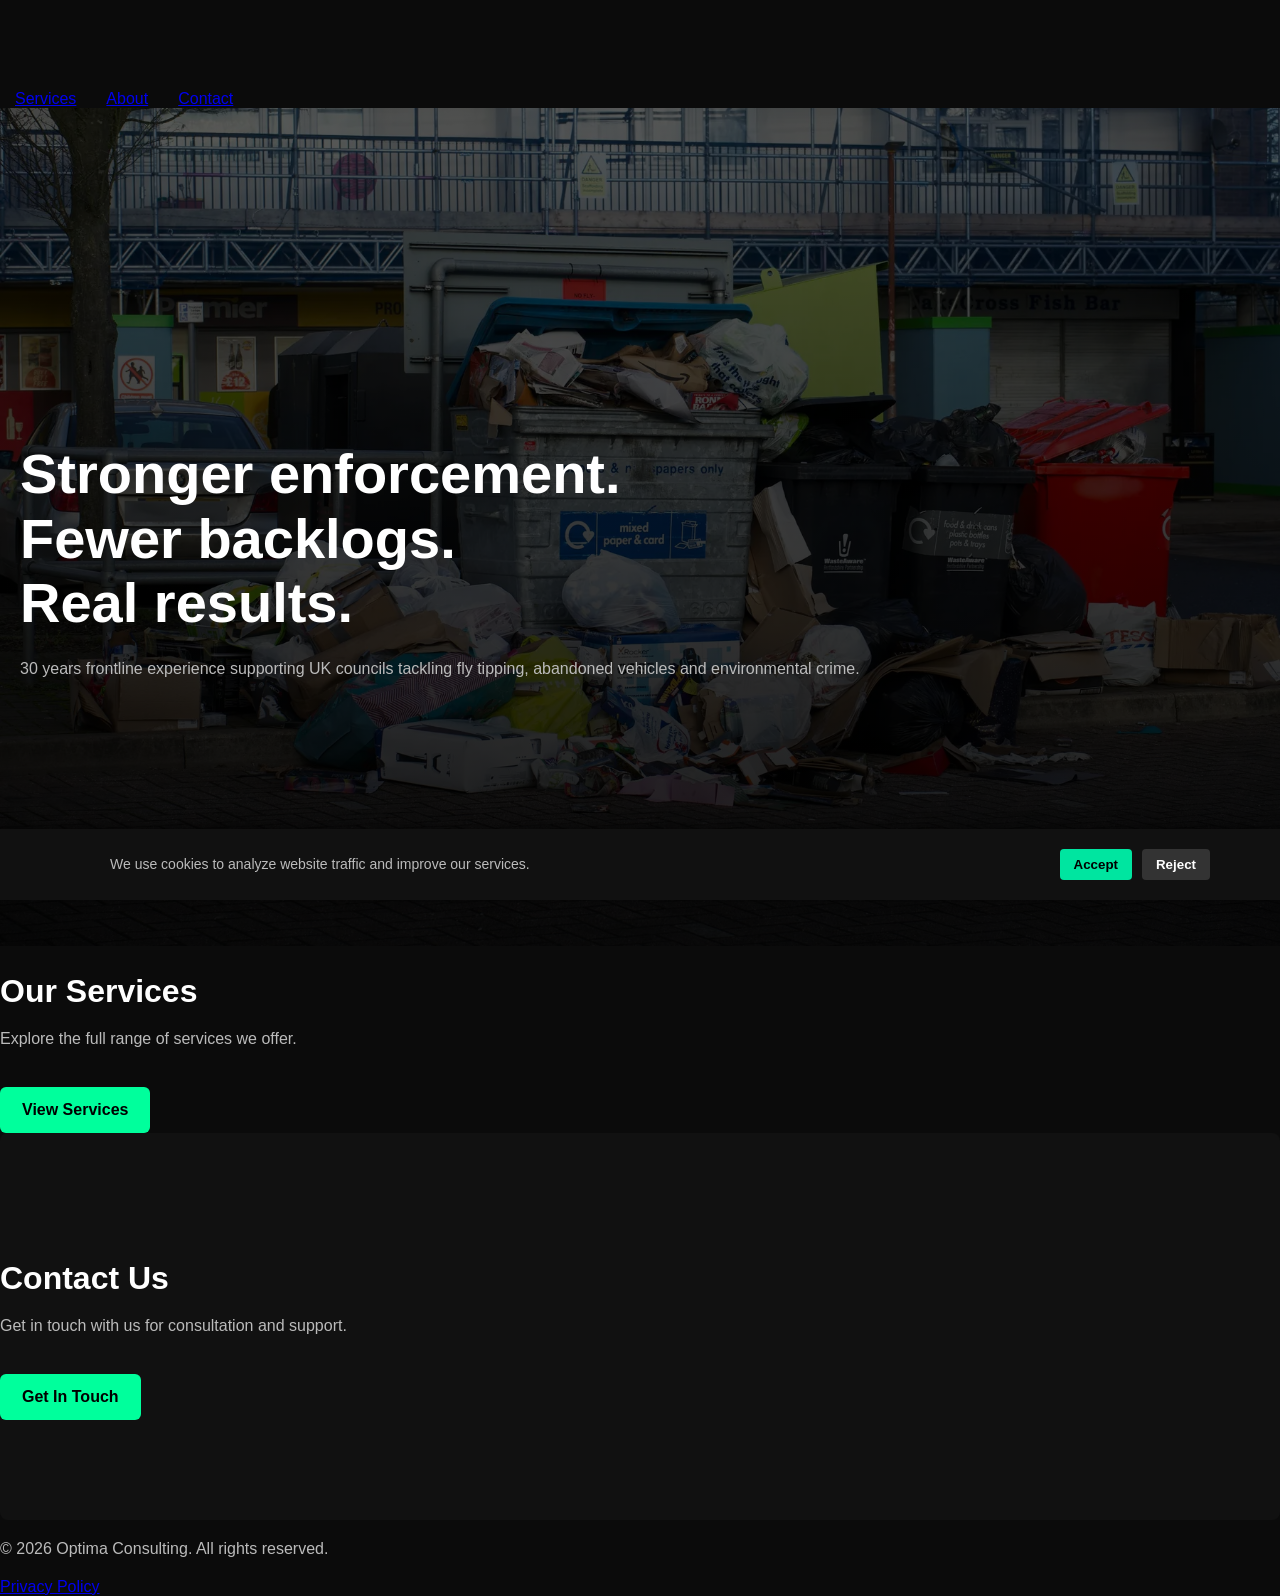
==== index.html @ f4b2b1c4 "Hamburgerindex" ====
<!DOCTYPE html>
<html lang="en">
<head>
    <meta charset="UTF-8">
    <meta name="viewport" content="width=device-width, initial-scale=1.0">
    <title>Optima Consulting</title>

    <!-- Google Tag Manager Snippet -->
    <script async src="https://www.googletagmanager.com/gtag/js?id=G-P6N0KNTGHP"></script>
    <script>
        window.dataLayer = window.dataLayer || [];
        function gtag(){dataLayer.push(arguments);}
        gtag('js', new Date());
    </script>

    <!-- Add Cookie Consent -->
    <script src="/js/cookie.js"></script>

    <link rel="stylesheet" href="css/style.css">
</head>
<body>

    <!-- NAV --> 
    <div id="nav-placeholder"></div>

    <!-- HERO -->
    <header class="hero">
        <div class="hero-content">
            <h1>Stronger enforcement.<br>Fewer backlogs.<br>Real results.</h1>
            <p>30 years frontline experience supporting UK councils tackling fly tipping, abandoned vehicles and environmental crime.</p>
        </div>
    </header>

    <!-- YOUR PAGE CONTENT -->
    <section class="services">
        <h2>Our Services</h2>
        <p>Explore the full range of services we offer.</p>
        <a href="services.html" class="btn">View Services</a>
    </section>

    <section class="contact">
        <h2>Contact Us</h2>
        <p>Get in touch with us for consultation and support.</p>
        <a href="contact.html" class="btn">Get In Touch</a>
    </section>

    <!-- FOOTER -->
    <footer>
        <p>&copy; 2026 Optima Consulting. All rights reserved.</p>
        <a href="privacy.html">Privacy Policy</a>
    </footer>

    <script src="js/nav.js"></script>

</body>
</html>
---- css/style.css ----
/* RESET */
body {
    margin:0;
    font-family: Arial, sans-serif;
    background:#0b0b0b;
    color:#fff;
    padding-top:90px;
}

/* GLOBAL CONTAINER */
.container {
    max-width:1100px;
    margin:auto;
    padding:0 20px;
}

/* NAV BAR */
.nav {
    position:fixed;
    top:0;
    width:100%;
    z-index:1000;
    background: rgba(0,0,0,0.9);
    backdrop-filter: blur(6px);
    border-bottom:1px solid rgba(255,255,255,0.05);
}

.nav-inner {
    height:90px;
    padding:0 20px;
    display:flex;
    align-items:center;
    justify-content:space-between;
}

/* LOGO */
.logo a {
    font-size:clamp(18px, 2vw, 22px);
    font-weight:600;
    color:#ffffff;
    text-decoration:none;
}

/* NAV LINKS */
.nav-links a {
    color:#ffffff;
    text-decoration:none;
    margin-left:30px;
    font-size:clamp(14px, 1.2vw, 16px);
    opacity:0.85;
    transition:all 0.2s ease;
}

.nav-links a:hover,
.nav-links a.active {
    color:#00ff9c;
    opacity:1;
}

.nav a:visited {
    color:#ffffff;
}

/* TYPOGRAPHY */
h1 {
    font-size:clamp(32px, 5vw, 56px);
    line-height:1.15;
    margin-bottom:20px;
}

h2 {
    font-size:clamp(24px, 3vw, 32px);
    margin-bottom:15px;
}

h3 {
    font-size:18px;
    color:#00ff9c;
}

p {
    color:#bbb;
    line-height:1.6;
}

.cookie-banner {
    position: fixed;
    bottom: 0;
    left: 0;
    width: 100%;
    background: #111;
    color: #fff;
    padding: 20px;
    z-index: 9999;
    box-shadow: 0 -2px 10px rgba(0,0,0,0.5);
}

.cookie-inner {
    max-width: 1100px;
    margin: 0 auto;
    display: flex;
    flex-wrap: wrap;
    align-items: center;
    justify-content: space-between;
    gap: 15px;
}

.cookie-inner p {
    margin: 0;
    font-size: 14px;
    line-height: 1.4;
}

.cookie-buttons {
    display: flex;
    gap: 10px;
}

.cookie-buttons button {
    padding: 8px 14px;
    border: none;
    cursor: pointer;
    font-weight: 600;
    border-radius: 4px;
}

#acceptCookies {
    background: #00e5a0;
    color: #000;
}

#rejectCookies {
    background: #333;
    color: #fff;
}

/* Mobile view - Initially hide menu */
.nav-menu {
  display: flex;
  list-style: none;
  padding: 0;
  margin: 0;
}

.nav-menu li {
  margin: 0 15px;
}

.hamburger {
  display: none;
  cursor: pointer;
  flex-direction: column;
  justify-content: space-around;
  width: 30px;
  height: 25px;
}

.bar {
  height: 4px;
  background-color: #333;
  border-radius: 2px;
}

/* Desktop view - Show the menu normally */
@media screen and (min-width: 768px) {
  .hamburger {
    display: none;
  }

  .nav-menu {
    display: flex;
  }
}

/* Mobile view - Show hamburger on small screens */
@media screen and (max-width: 767px) {
  .nav-menu {
    display: none; /* Hide the menu by default */
    flex-direction: column;
    width: 100%;
    background-color: #333;
    position: absolute;
    top: 60px; /* Adjust based on your header height */
    left: 0;
    padding: 10px;
    text-align: center;
  }

  .nav-menu.show {
    display: flex;
  }

  .nav-menu li {
    margin: 10px 0;
  }
}

/* HERO */
.hero {
    display:flex;
    align-items:center;
    min-height:70vh;

    padding:clamp(100px, 10vw, 140px) 20px 80px;

    background:
        linear-gradient(rgba(0,0,0,0.65), rgba(0,0,0,0.9)),
        url('../images/hero-texture.webp') center/cover no-repeat;
}

.hero-inner {
    max-width:900px;
    margin:0 auto;
}

/* ADD THIS BELOW YOUR HERO SECTION */

/* SERVICE HERO (NEW) */
.service-hero {
    position: relative;
    display: flex;
    align-items: center;
    min-height: 80vh;
    padding: 120px 0 80px;
    overflow: hidden;
}

/* BACKGROUND IMAGES */
.service-flytipping {
    background: url("../images/flytipping.webp") center/cover no-repeat;
}

.service-vehicles {
    background: url("../images/abandoned.webp") center/cover no-repeat;
}

/* STRONG OVERLAY (FIXED) */
.service-overlay {
    position: absolute;
    top: 0;
    left: 0;
    right: 0;
    bottom: 0;

    background: linear-gradient(
        rgba(0,0,0,0.85) 0%,
        rgba(0,0,0,0.75) 40%,
        rgba(0,0,0,0.9) 100%
    );

    z-index: 1;
}

/* CONTENT CONTAINER */
.service-hero-content {
    position: relative;
    z-index: 2;
    max-width: 700px;
}

/* TEXT IMPROVEMENTS */
.service-hero-content h2,
.service-hero-content p,
.service-hero-content li,
.service-hero-content h3 {
    text-shadow: 0 2px 8px rgba(0,0,0,0.6);
}

/* LEAD TEXT */
.lead {
    font-size: 18px;
    color: #ddd;
    margin-bottom: 20px;
}

/* TWO COLUMN INSIDE HERO */
.service-columns {
    display: grid;
    grid-template-columns: 1fr 1fr;
    gap: 30px;
    margin-top: 30px;
}

.footer {
    background:#0a0a0a;
    border-top:1px solid rgba(255,255,255,0.05);
    margin-top:60px;
    padding:40px 20px;
    text-align:center;
}

.footer-inner {
    max-width:900px;
    margin:auto;
}

.footer p {
    margin:10px 0;
    color:#888;
    font-size:14px;
}

.footer a {
    color:#00ff9c;
    text-decoration:none;
}

.footer a:hover {
    text-decoration:underline;
}

.footer-meta {
    font-size:13px;
    color:#666;
}

/* MOBILE FIX */
@media (max-width:768px) {

    .service-hero {
        min-height: auto;
        padding: 100px 20px 60px;
    }

    .service-columns {
        grid-template-columns: 1fr;
    }
}

/* EYEBROW */
.eyebrow {
    color:#00ff9c;
    font-size:0.8rem;
    margin-bottom:10px;
}

/* BUTTON */
.btn {
    display:inline-block;
    margin-top:20px;
    padding:14px 22px;
    background:#00ff9c;
    color:#000;
    border-radius:6px;
    text-decoration:none;
    font-weight:600;
}

/* SECTION */
.section {
    padding:clamp(60px, 8vw, 100px) 0;
    text-align:center;
}

/* SPLIT LAYOUT */
.split {
    padding:clamp(60px, 8vw, 100px) 0;
}

.split-grid {
    display:grid;
    grid-template-columns:1fr 1fr;
    gap:40px;
    align-items:center;
}

.split img {
    width:100%;
    height:260px;
    object-fit:cover;
    border-radius:8px;
}

/* CASE STUDY */
.case {
    padding:clamp(60px, 8vw, 100px) 0;
    background:#111;
}

.case-grid {
    display:grid;
    grid-template-columns:1fr 1fr;
    gap:50px;
    align-items:center;
}

.case img {
    width:100%;
    height:260px;
    object-fit:cover;
    border-radius:8px;
}

/* ALT CASE */
.case-alt {
    padding:clamp(60px, 8vw, 100px) 0;
}

.narrow {
    max-width:700px;
    margin:auto;
}

/* LISTS */
ul {
    margin:20px 0;
    padding-left:20px;
}

li {
    margin-bottom:8px;
    color:#ccc;
}

/* CREDIBILITY */
.credibility {
    padding:clamp(60px, 8vw, 100px) 0;
    background:#0f0f0f;
}

.grid-3 {
    display:grid;
    grid-template-columns:repeat(3,1fr);
    gap:30px;
    margin-top:30px;
}

/* APPROACH */
.approach {
    padding:clamp(60px, 8vw, 100px) 0;
}

.grid-4 {
    display:grid;
    grid-template-columns:repeat(4,1fr);
    gap:25px;
    margin-top:30px;
}

/* CONTACT */
.contact {
    background:#111;
    padding:clamp(60px, 8vw, 100px) 0;
    border-radius:8px;
}

.steps {
    margin-top:20px;
    text-align:center;
}

.steps p {
    margin:10px 0;
    color:#ccc;
}

/* FORM */
.form-grid {
    display:grid;
    grid-template-columns:1fr 1fr;
    gap:20px;
    margin-top:40px;
}

.form-group {
    display:flex;
    flex-direction:column;
}

.form-group.full {
    grid-column:1 / -1;
}

.form-group label {
    font-size:13px;
    color:#aaa;
    margin-bottom:6px;
}

.form-group input,
.form-group textarea,
.form-group select {
    padding:12px;
    border-radius:6px;
    border:1px solid #333;
    background:#111;
    color:#fff;
    font-size:14px;
}

.form-group input:focus,
.form-group textarea:focus,
.form-group select:focus {
    outline:none;
    border-color:#00ff9c;
}

.form-group .btn {
    width:fit-content;
}

/* CENTER */
.center {
    text-align:center;
}

/* MOBILE */
@media (max-width:768px) {

    body {
        padding-top:80px;
    }

    .nav-inner {
        height:80px;
    }

    .split-grid,
    .case-grid,
    .grid-3,
    .grid-4 {
        grid-template-columns:1fr;
    }

    .form-grid {
        grid-template-columns:1fr;
    }

    .hero {
        min-height:auto;
        padding:100px 20px 60px;
    }


}
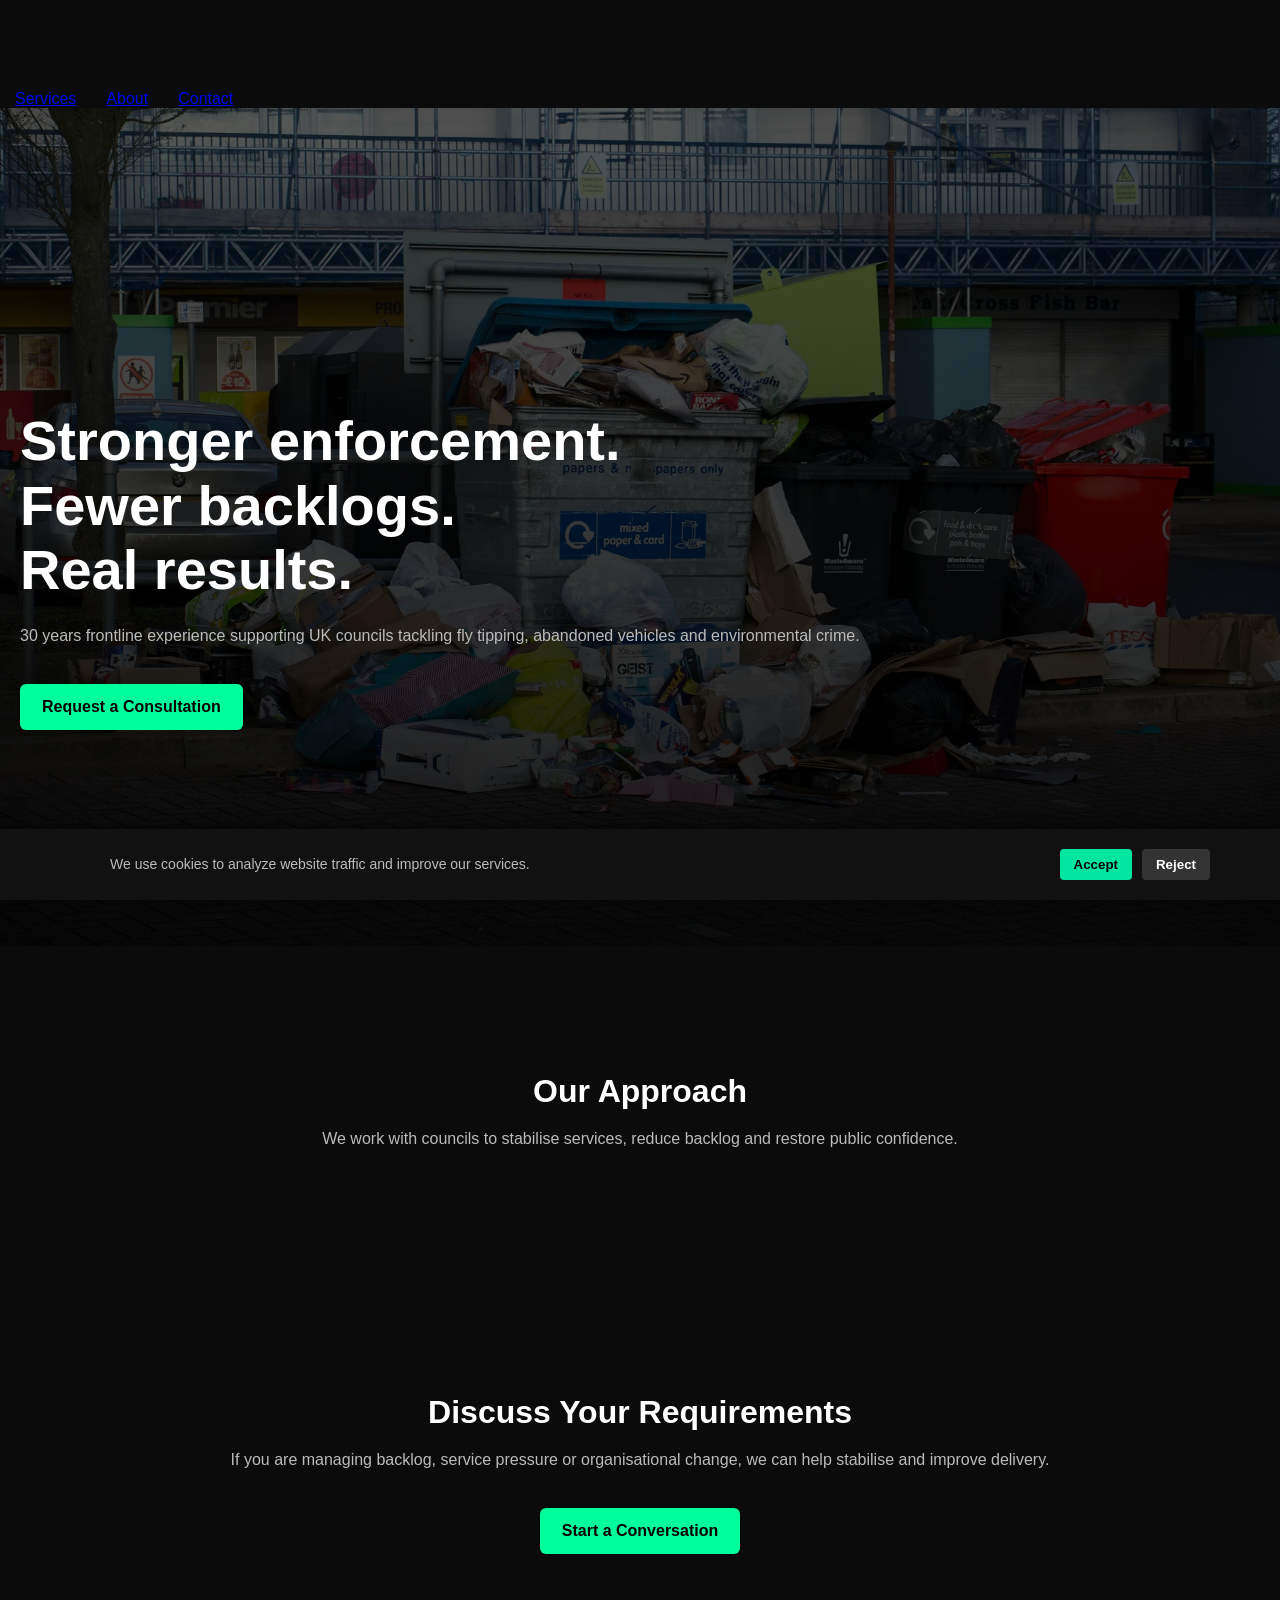
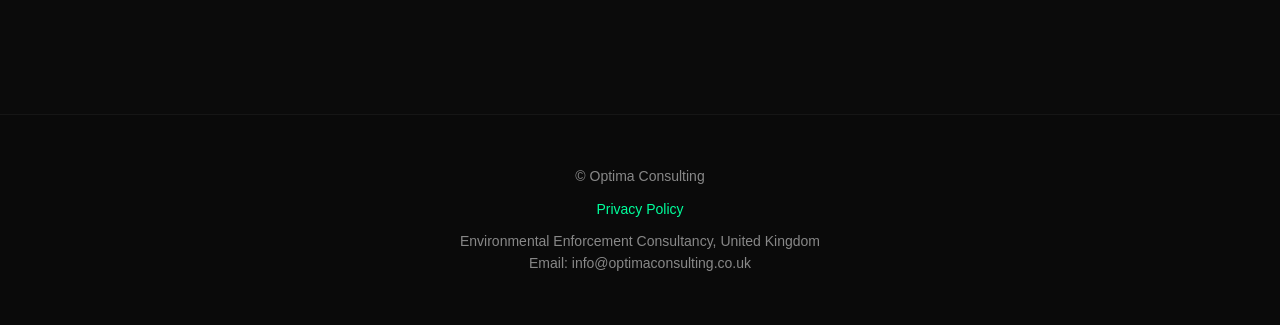
==== commit cadb0041: "Hamburgerindex" ====
--- a/index.html
+++ b/index.html
@@ -6,51 +6,66 @@
     <title>Optima Consulting</title>
 
     <!-- Google Tag Manager Snippet -->
-    <script async src="https://www.googletagmanager.com/gtag/js?id=G-P6N0KNTGHP"></script>
-    <script>
-        window.dataLayer = window.dataLayer || [];
-        function gtag(){dataLayer.push(arguments);}
-        gtag('js', new Date());
-    </script>
+<script async src="https://www.googletagmanager.com/gtag/js?id=G-P6N0KNTGHP"></script>
+<script>
+  window.dataLayer = window.dataLayer || [];
+  function gtag(){dataLayer.push(arguments);}
+  gtag('js', new Date());
+</script>
 
-    <!-- Add Cookie Consent -->
-    <script src="/js/cookie.js"></script>
+<!-- Add Cookie Consent -->
+<script src="/js/cookie.js"></script>
 
     <link rel="stylesheet" href="css/style.css">
+
 </head>
+
 <body>
 
-    <!-- NAV --> 
+    <!-- NAV -->
     <div id="nav-placeholder"></div>
 
     <!-- HERO -->
     <header class="hero">
         <div class="hero-content">
             <h1>Stronger enforcement.<br>Fewer backlogs.<br>Real results.</h1>
-            <p>30 years frontline experience supporting UK councils tackling fly tipping, abandoned vehicles and environmental crime.</p>
+            <p>
+                30 years frontline experience supporting UK councils tackling fly tipping,
+                abandoned vehicles and environmental crime.
+            </p>
+            <a href="contact.html" class="btn">Request a Consultation</a>
         </div>
     </header>
 
-    <!-- YOUR PAGE CONTENT -->
-    <section class="services">
-        <h2>Our Services</h2>
-        <p>Explore the full range of services we offer.</p>
-        <a href="services.html" class="btn">View Services</a>
+    <!-- MAIN CONTENT -->
+    <section class="section">
+        <div class="container">
+            <h2>Our Approach</h2>
+            <p>
+                We work with councils to stabilise services, reduce backlog and restore public confidence.
+            </p>
+        </div>
     </section>
 
-    <section class="contact">
-        <h2>Contact Us</h2>
-        <p>Get in touch with us for consultation and support.</p>
-        <a href="contact.html" class="btn">Get In Touch</a>
+    <!-- CTA -->
+    <section class="section center">
+        <div class="container">
+            <h2>Discuss Your Requirements</h2>
+            <p>
+                If you are managing backlog, service pressure or organisational change,
+                we can help stabilise and improve delivery.
+            </p>
+            <a href="contact.html" class="btn">Start a Conversation</a>
+        </div>
     </section>
 
     <!-- FOOTER -->
-    <footer>
-        <p>&copy; 2026 Optima Consulting. All rights reserved.</p>
-        <a href="privacy.html">Privacy Policy</a>
-    </footer>
+    <div id="footer"></div>
 
-    <script src="js/nav.js"></script>
+    <!-- JS LOAD ORDER -->
+    <script src="/js/nav.js"></script>
+    <script src="/js/footer.js"></script>
+
 
 </body>
 </html>
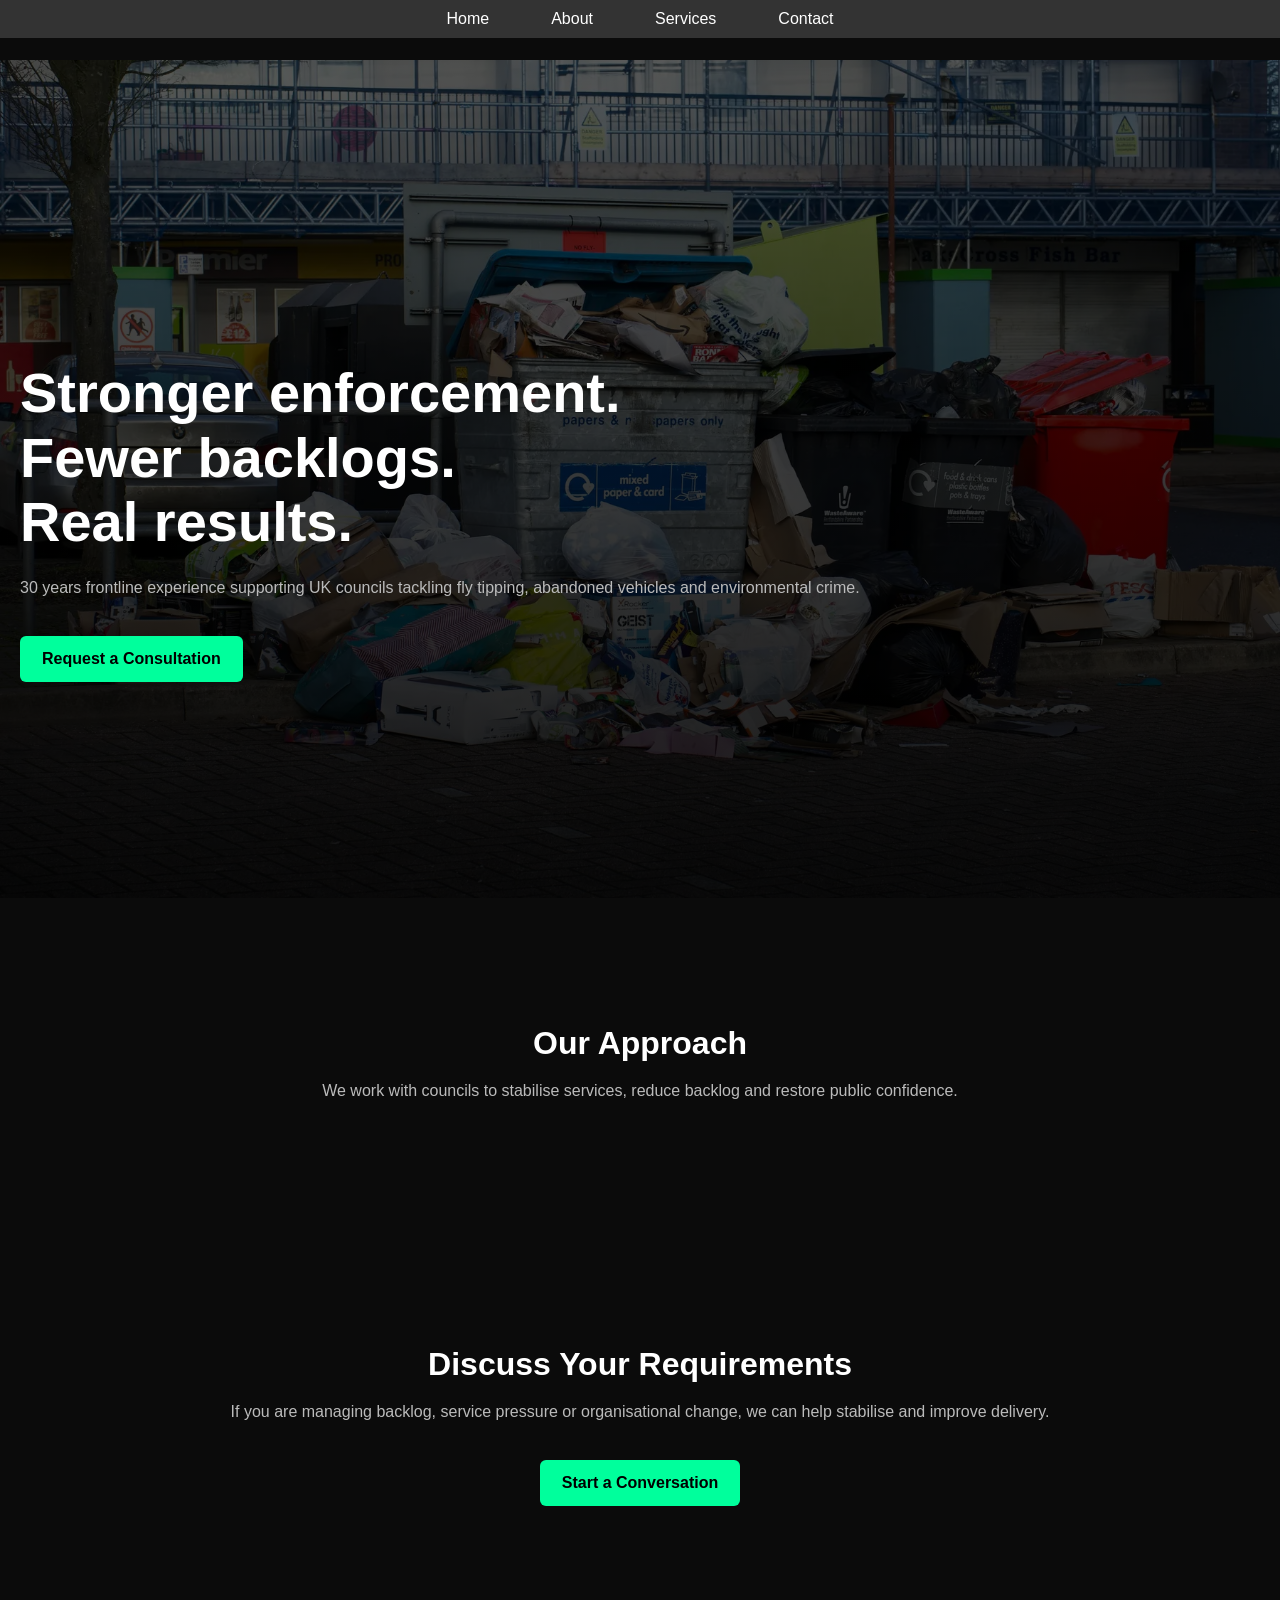
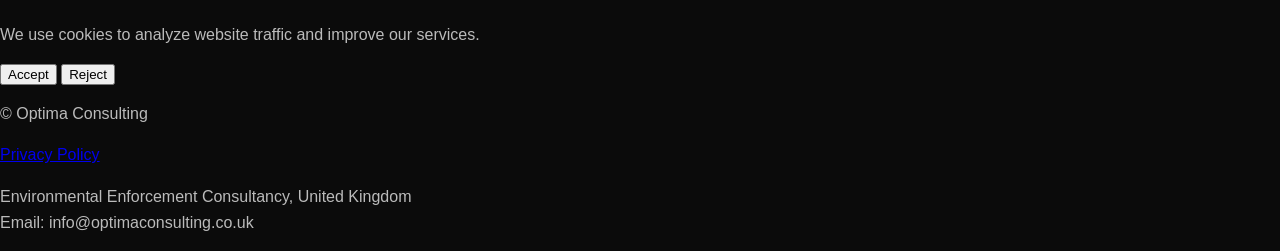
==== commit 4a05d438: "Hamburgerindex" ====
--- a/index.html
+++ b/index.html
@@ -23,7 +23,7 @@
 <body>
 
     <!-- NAV -->
-    <div id="nav-placeholder"></div>
+    
 
     <!-- HERO -->
     <header class="hero">
@@ -63,7 +63,7 @@
     <div id="footer"></div>
 
     <!-- JS LOAD ORDER -->
-    <script src="/js/nav.js"></script>
+    <script src="/js/navbar.js"></script>
     <script src="/js/footer.js"></script>
 
 
--- a/css/style.css
+++ b/css/style.css
@@ -15,50 +15,44 @@
 }
 
 /* NAV BAR */
-.nav {
-    position:fixed;
-    top:0;
-    width:100%;
-    z-index:1000;
-    background: rgba(0,0,0,0.9);
-    backdrop-filter: blur(6px);
-    border-bottom:1px solid rgba(255,255,255,0.05);
-}
-
-.nav-inner {
-    height:90px;
-    padding:0 20px;
-    display:flex;
-    align-items:center;
-    justify-content:space-between;
-}
-
-/* LOGO */
-.logo a {
-    font-size:clamp(18px, 2vw, 22px);
-    font-weight:600;
-    color:#ffffff;
-    text-decoration:none;
-}
-
-/* NAV LINKS */
-.nav-links a {
-    color:#ffffff;
-    text-decoration:none;
-    margin-left:30px;
-    font-size:clamp(14px, 1.2vw, 16px);
-    opacity:0.85;
-    transition:all 0.2s ease;
-}
-
-.nav-links a:hover,
-.nav-links a.active {
-    color:#00ff9c;
-    opacity:1;
-}
-
-.nav a:visited {
-    color:#ffffff;
+/* General Styles for Navbar */
+.navbar {
+  position: fixed;
+  top: 0;
+  left: 0;
+  width: 100%;
+  background-color: #333; /* You can adjust the color */
+  padding: 10px 0;
+  z-index: 1000; /* Ensures navbar stays on top */
+}
+
+.navbar-list {
+  display: flex;
+  justify-content: center;
+  margin: 0;
+  padding: 0;
+  list-style: none;
+}
+
+.navbar-list li {
+  margin: 0 15px;
+}
+
+.navbar-list li a {
+  color: white;
+  text-decoration: none;
+  font-size: 16px;
+  padding: 8px 16px;
+}
+
+.navbar-list li a:hover {
+  background-color: #575757; /* Change to desired hover color */
+  border-radius: 4px;
+}
+
+/* Add space for content to avoid overlap with navbar */
+body {
+  padding-top: 60px; /* Adjust this if your navbar is taller */
 }
 
 /* TYPOGRAPHY */
@@ -83,118 +77,6 @@
     line-height:1.6;
 }
 
-.cookie-banner {
-    position: fixed;
-    bottom: 0;
-    left: 0;
-    width: 100%;
-    background: #111;
-    color: #fff;
-    padding: 20px;
-    z-index: 9999;
-    box-shadow: 0 -2px 10px rgba(0,0,0,0.5);
-}
-
-.cookie-inner {
-    max-width: 1100px;
-    margin: 0 auto;
-    display: flex;
-    flex-wrap: wrap;
-    align-items: center;
-    justify-content: space-between;
-    gap: 15px;
-}
-
-.cookie-inner p {
-    margin: 0;
-    font-size: 14px;
-    line-height: 1.4;
-}
-
-.cookie-buttons {
-    display: flex;
-    gap: 10px;
-}
-
-.cookie-buttons button {
-    padding: 8px 14px;
-    border: none;
-    cursor: pointer;
-    font-weight: 600;
-    border-radius: 4px;
-}
-
-#acceptCookies {
-    background: #00e5a0;
-    color: #000;
-}
-
-#rejectCookies {
-    background: #333;
-    color: #fff;
-}
-
-/* Mobile view - Initially hide menu */
-.nav-menu {
-  display: flex;
-  list-style: none;
-  padding: 0;
-  margin: 0;
-}
-
-.nav-menu li {
-  margin: 0 15px;
-}
-
-.hamburger {
-  display: none;
-  cursor: pointer;
-  flex-direction: column;
-  justify-content: space-around;
-  width: 30px;
-  height: 25px;
-}
-
-.bar {
-  height: 4px;
-  background-color: #333;
-  border-radius: 2px;
-}
-
-/* Desktop view - Show the menu normally */
-@media screen and (min-width: 768px) {
-  .hamburger {
-    display: none;
-  }
-
-  .nav-menu {
-    display: flex;
-  }
-}
-
-/* Mobile view - Show hamburger on small screens */
-@media screen and (max-width: 767px) {
-  .nav-menu {
-    display: none; /* Hide the menu by default */
-    flex-direction: column;
-    width: 100%;
-    background-color: #333;
-    position: absolute;
-    top: 60px; /* Adjust based on your header height */
-    left: 0;
-    padding: 10px;
-    text-align: center;
-  }
-
-  .nav-menu.show {
-    display: flex;
-  }
-
-  .nav-menu li {
-    margin: 10px 0;
-  }
-}
-
 /* HERO */
 .hero {
     display:flex;
@@ -208,123 +90,17 @@
         url('../images/hero-texture.webp') center/cover no-repeat;
 }
 
+    .service-flytipping {
+    background: url("../images/flytipping.webp") center/cover no-repeat;
+}
+
+.service-vehicles {
+    background: url("../images/abandoned.webp") center/cover no-repeat;
+}
+
 .hero-inner {
     max-width:900px;
     margin:0 auto;
-}
-
-/* ADD THIS BELOW YOUR HERO SECTION */
-
-/* SERVICE HERO (NEW) */
-.service-hero {
-    position: relative;
-    display: flex;
-    align-items: center;
-    min-height: 80vh;
-    padding: 120px 0 80px;
-    overflow: hidden;
-}
-
-/* BACKGROUND IMAGES */
-.service-flytipping {
-    background: url("../images/flytipping.webp") center/cover no-repeat;
-}
-
-.service-vehicles {
-    background: url("../images/abandoned.webp") center/cover no-repeat;
-}
-
-/* STRONG OVERLAY (FIXED) */
-.service-overlay {
-    position: absolute;
-    top: 0;
-    left: 0;
-    right: 0;
-    bottom: 0;
-
-    background: linear-gradient(
-        rgba(0,0,0,0.85) 0%,
-        rgba(0,0,0,0.75) 40%,
-        rgba(0,0,0,0.9) 100%
-    );
-
-    z-index: 1;
-}
-
-/* CONTENT CONTAINER */
-.service-hero-content {
-    position: relative;
-    z-index: 2;
-    max-width: 700px;
-}
-
-/* TEXT IMPROVEMENTS */
-.service-hero-content h2,
-.service-hero-content p,
-.service-hero-content li,
-.service-hero-content h3 {
-    text-shadow: 0 2px 8px rgba(0,0,0,0.6);
-}
-
-/* LEAD TEXT */
-.lead {
-    font-size: 18px;
-    color: #ddd;
-    margin-bottom: 20px;
-}
-
-/* TWO COLUMN INSIDE HERO */
-.service-columns {
-    display: grid;
-    grid-template-columns: 1fr 1fr;
-    gap: 30px;
-    margin-top: 30px;
-}
-
-.footer {
-    background:#0a0a0a;
-    border-top:1px solid rgba(255,255,255,0.05);
-    margin-top:60px;
-    padding:40px 20px;
-    text-align:center;
-}
-
-.footer-inner {
-    max-width:900px;
-    margin:auto;
-}
-
-.footer p {
-    margin:10px 0;
-    color:#888;
-    font-size:14px;
-}
-
-.footer a {
-    color:#00ff9c;
-    text-decoration:none;
-}
-
-.footer a:hover {
-    text-decoration:underline;
-}
-
-.footer-meta {
-    font-size:13px;
-    color:#666;
-}
-
-/* MOBILE FIX */
-@media (max-width:768px) {
-
-    .service-hero {
-        min-height: auto;
-        padding: 100px 20px 60px;
-    }
-
-    .service-columns {
-        grid-template-columns: 1fr;
-    }
 }
 
 /* EYEBROW */
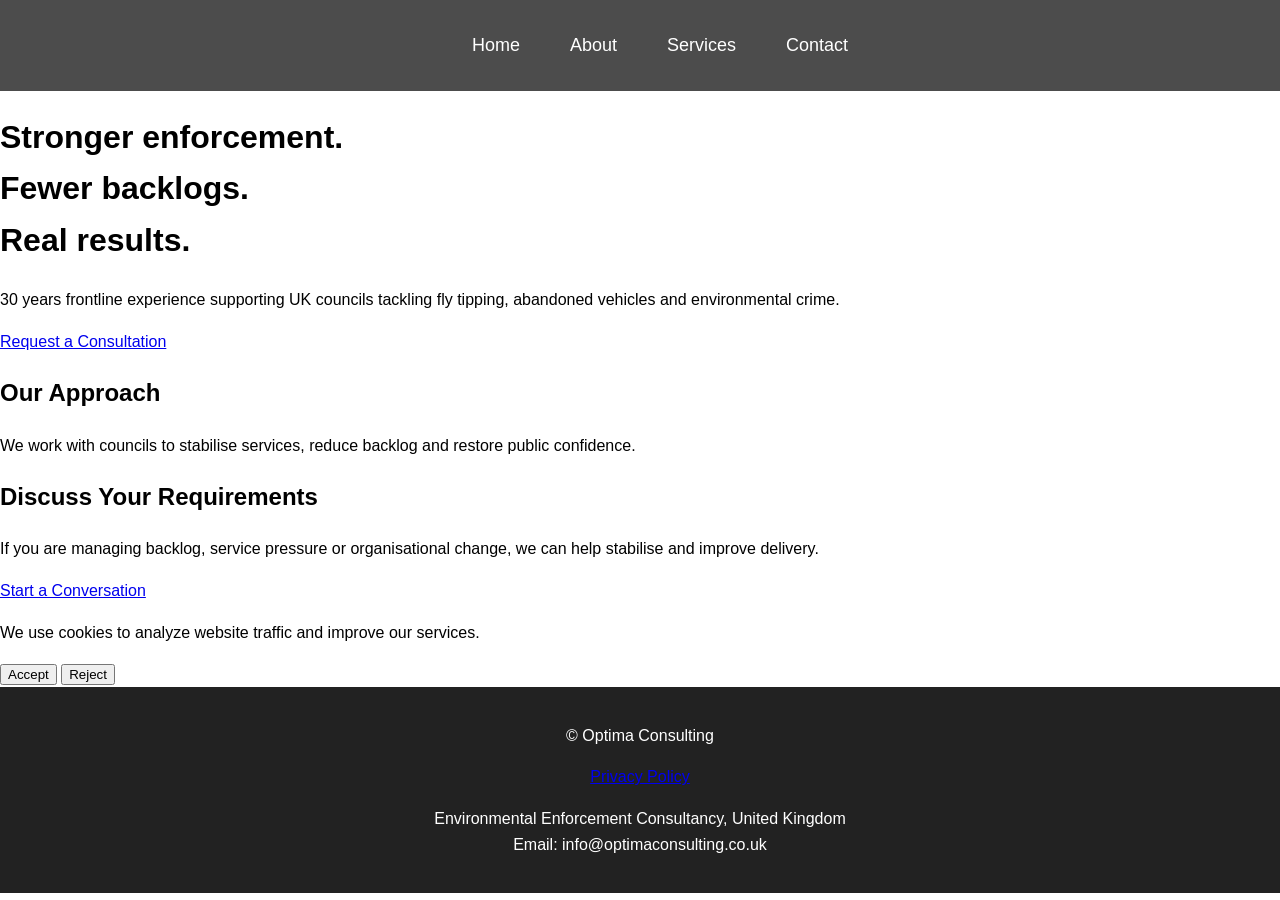
==== commit cc8bb91e: "New style" ====
--- a/index.html
+++ b/index.html
@@ -6,24 +6,20 @@
     <title>Optima Consulting</title>
 
     <!-- Google Tag Manager Snippet -->
-<script async src="https://www.googletagmanager.com/gtag/js?id=G-P6N0KNTGHP"></script>
-<script>
-  window.dataLayer = window.dataLayer || [];
-  function gtag(){dataLayer.push(arguments);}
-  gtag('js', new Date());
-</script>
+    <script async src="https://www.googletagmanager.com/gtag/js?id=G-P6N0KNTGHP"></script>
+    <script>
+      window.dataLayer = window.dataLayer || [];
+      function gtag(){dataLayer.push(arguments);}
+      gtag('js', new Date());
+    </script>
 
-<!-- Add Cookie Consent -->
-<script src="/js/cookie.js"></script>
+    <!-- Add Cookie Consent -->
+    <script src="/js/cookie.js"></script>
 
     <link rel="stylesheet" href="css/style.css">
 
 </head>
-
 <body>
-
-    <!-- NAV -->
-    
 
     <!-- HERO -->
     <header class="hero">
@@ -63,9 +59,9 @@
     <div id="footer"></div>
 
     <!-- JS LOAD ORDER -->
+    <!-- Navbar and Footer will be dynamically injected by JS -->
     <script src="/js/navbar.js"></script>
     <script src="/js/footer.js"></script>
 
-
 </body>
 </html>
--- a/css/style.css
+++ b/css/style.css
@@ -1,311 +1,156 @@
-/* RESET */
+/* Existing Styles */
+
+/* General Styles */
 body {
-    margin:0;
     font-family: Arial, sans-serif;
-    background:#0b0b0b;
-    color:#fff;
-    padding-top:90px;
+    line-height: 1.6;
+    margin: 0;
+    padding: 0;
 }
 
-/* GLOBAL CONTAINER */
-.container {
-    max-width:1100px;
-    margin:auto;
-    padding:0 20px;
+/* Navbar Styling */
+.navbar-container {
+    width: 100%;
+    position: fixed;
+    top: 0;
+    z-index: 100;
 }
 
-/* NAV BAR */
-/* General Styles for Navbar */
 .navbar {
-  position: fixed;
-  top: 0;
-  left: 0;
-  width: 100%;
-  background-color: #333; /* You can adjust the color */
-  padding: 10px 0;
-  z-index: 1000; /* Ensures navbar stays on top */
+    background-color: rgba(0, 0, 0, 0.7); /* Transparent dark background */
+    padding: 15px;
+    position: relative;
 }
 
 .navbar-list {
-  display: flex;
-  justify-content: center;
-  margin: 0;
-  padding: 0;
-  list-style: none;
+    display: flex;
+    justify-content: center;
+    align-items: center;
+    list-style: none;
 }
 
 .navbar-list li {
-  margin: 0 15px;
+    margin: 0 15px;
 }
 
 .navbar-list li a {
-  color: white;
-  text-decoration: none;
-  font-size: 16px;
-  padding: 8px 16px;
+    color: white;
+    text-decoration: none;
+    font-size: 18px;
+    padding: 10px;
 }
 
 .navbar-list li a:hover {
-  background-color: #575757; /* Change to desired hover color */
-  border-radius: 4px;
+    background-color: #575757;
+    border-radius: 4px;
 }
 
-/* Add space for content to avoid overlap with navbar */
-body {
-  padding-top: 60px; /* Adjust this if your navbar is taller */
+/* Main Header */
+.main-header {
+    background: url('/path/to/hero-texture.webp') no-repeat center center/cover;
+    position: relative;
+    height: 100vh;
+    display: flex;
+    justify-content: center;
+    align-items: center;
+    text-align: center;
+    color: white;
+    padding: 0 20px;
 }
 
-/* TYPOGRAPHY */
-h1 {
-    font-size:clamp(32px, 5vw, 56px);
-    line-height:1.15;
-    margin-bottom:20px;
+.header-content {
+    position: relative;
+    z-index: 1;
 }
 
-h2 {
-    font-size:clamp(24px, 3vw, 32px);
-    margin-bottom:15px;
+.header-content h1 {
+    font-size: 3rem;
+    font-weight: bold;
+    margin-bottom: 20px;
 }
 
-h3 {
-    font-size:18px;
-    color:#00ff9c;
+.cta-btn {
+    background-color: #00b300;
+    color: white;
+    padding: 10px 20px;
+    text-decoration: none;
+    border-radius: 5px;
+    font-size: 1.2rem;
+    text-transform: uppercase;
 }
 
-p {
-    color:#bbb;
-    line-height:1.6;
+.cta-btn:hover {
+    background-color: #009900;
 }
 
-/* HERO */
-.hero {
-    display:flex;
-    align-items:center;
-    min-height:70vh;
-
-    padding:clamp(100px, 10vw, 140px) 20px 80px;
-
-    background:
-        linear-gradient(rgba(0,0,0,0.65), rgba(0,0,0,0.9)),
-        url('../images/hero-texture.webp') center/cover no-repeat;
+/* Our Approach Section */
+.approach {
+    background-color: #333;
+    color: white;
+    padding: 60px 20px;
+    text-align: center;
 }
 
-    .service-flytipping {
-    background: url("../images/flytipping.webp") center/cover no-repeat;
+.approach h2 {
+    font-size: 2.5rem;
+    margin-bottom: 20px;
 }
 
-.service-vehicles {
-    background: url("../images/abandoned.webp") center/cover no-repeat;
+.approach p {
+    font-size: 1.2rem;
+    line-height: 1.6;
 }
 
-.hero-inner {
-    max-width:900px;
-    margin:0 auto;
+/* Responsive Design */
+@media (max-width: 768px) {
+    .main-header h1 {
+        font-size: 2rem; /* Adjust font size for smaller screens */
+    }
+
+    .cta-btn {
+        font-size: 1rem; /* Smaller button text */
+        padding: 8px 16px;
+    }
+
+    .navbar-list {
+        flex-direction: column;
+        gap: 10px;
+    }
+
+    .navbar-list li a {
+        font-size: 16px;
+    }
 }
 
-/* EYEBROW */
-.eyebrow {
-    color:#00ff9c;
-    font-size:0.8rem;
-    margin-bottom:10px;
+@media (max-width: 480px) {
+    .main-header h1 {
+        font-size: 1.5rem; /* Even smaller text on very small screens */
+    }
+
+    .cta-btn {
+        font-size: 1rem;
+    }
 }
 
-/* BUTTON */
-.btn {
-    display:inline-block;
-    margin-top:20px;
-    padding:14px 22px;
-    background:#00ff9c;
-    color:#000;
-    border-radius:6px;
-    text-decoration:none;
-    font-weight:600;
+/* Existing footer, card, and additional section styles */
+.footer {
+    background-color: #222;
+    color: #fff;
+    padding: 20px 0;
+    text-align: center;
 }
 
-/* SECTION */
-.section {
-    padding:clamp(60px, 8vw, 100px) 0;
-    text-align:center;
+.card {
+    background-color: #fff;
+    padding: 20px;
+    margin: 10px;
+    box-shadow: 0px 0px 10px rgba(0, 0, 0, 0.1);
 }
 
-/* SPLIT LAYOUT */
-.split {
-    padding:clamp(60px, 8vw, 100px) 0;
+.card h3 {
+    font-size: 1.5rem;
 }
 
-.split-grid {
-    display:grid;
-    grid-template-columns:1fr 1fr;
-    gap:40px;
-    align-items:center;
-}
-
-.split img {
-    width:100%;
-    height:260px;
-    object-fit:cover;
-    border-radius:8px;
-}
-
-/* CASE STUDY */
-.case {
-    padding:clamp(60px, 8vw, 100px) 0;
-    background:#111;
-}
-
-.case-grid {
-    display:grid;
-    grid-template-columns:1fr 1fr;
-    gap:50px;
-    align-items:center;
-}
-
-.case img {
-    width:100%;
-    height:260px;
-    object-fit:cover;
-    border-radius:8px;
-}
-
-/* ALT CASE */
-.case-alt {
-    padding:clamp(60px, 8vw, 100px) 0;
-}
-
-.narrow {
-    max-width:700px;
-    margin:auto;
-}
-
-/* LISTS */
-ul {
-    margin:20px 0;
-    padding-left:20px;
-}
-
-li {
-    margin-bottom:8px;
-    color:#ccc;
-}
-
-/* CREDIBILITY */
-.credibility {
-    padding:clamp(60px, 8vw, 100px) 0;
-    background:#0f0f0f;
-}
-
-.grid-3 {
-    display:grid;
-    grid-template-columns:repeat(3,1fr);
-    gap:30px;
-    margin-top:30px;
-}
-
-/* APPROACH */
-.approach {
-    padding:clamp(60px, 8vw, 100px) 0;
-}
-
-.grid-4 {
-    display:grid;
-    grid-template-columns:repeat(4,1fr);
-    gap:25px;
-    margin-top:30px;
-}
-
-/* CONTACT */
-.contact {
-    background:#111;
-    padding:clamp(60px, 8vw, 100px) 0;
-    border-radius:8px;
-}
-
-.steps {
-    margin-top:20px;
-    text-align:center;
-}
-
-.steps p {
-    margin:10px 0;
-    color:#ccc;
-}
-
-/* FORM */
-.form-grid {
-    display:grid;
-    grid-template-columns:1fr 1fr;
-    gap:20px;
-    margin-top:40px;
-}
-
-.form-group {
-    display:flex;
-    flex-direction:column;
-}
-
-.form-group.full {
-    grid-column:1 / -1;
-}
-
-.form-group label {
-    font-size:13px;
-    color:#aaa;
-    margin-bottom:6px;
-}
-
-.form-group input,
-.form-group textarea,
-.form-group select {
-    padding:12px;
-    border-radius:6px;
-    border:1px solid #333;
-    background:#111;
-    color:#fff;
-    font-size:14px;
-}
-
-.form-group input:focus,
-.form-group textarea:focus,
-.form-group select:focus {
-    outline:none;
-    border-color:#00ff9c;
-}
-
-.form-group .btn {
-    width:fit-content;
-}
-
-/* CENTER */
-.center {
-    text-align:center;
-}
-
-/* MOBILE */
-@media (max-width:768px) {
-
-    body {
-        padding-top:80px;
-    }
-
-    .nav-inner {
-        height:80px;
-    }
-
-    .split-grid,
-    .case-grid,
-    .grid-3,
-    .grid-4 {
-        grid-template-columns:1fr;
-    }
-
-    .form-grid {
-        grid-template-columns:1fr;
-    }
-
-    .hero {
-        min-height:auto;
-        padding:100px 20px 60px;
-    }
-
-
+.card p {
+    font-size: 1rem;
 }
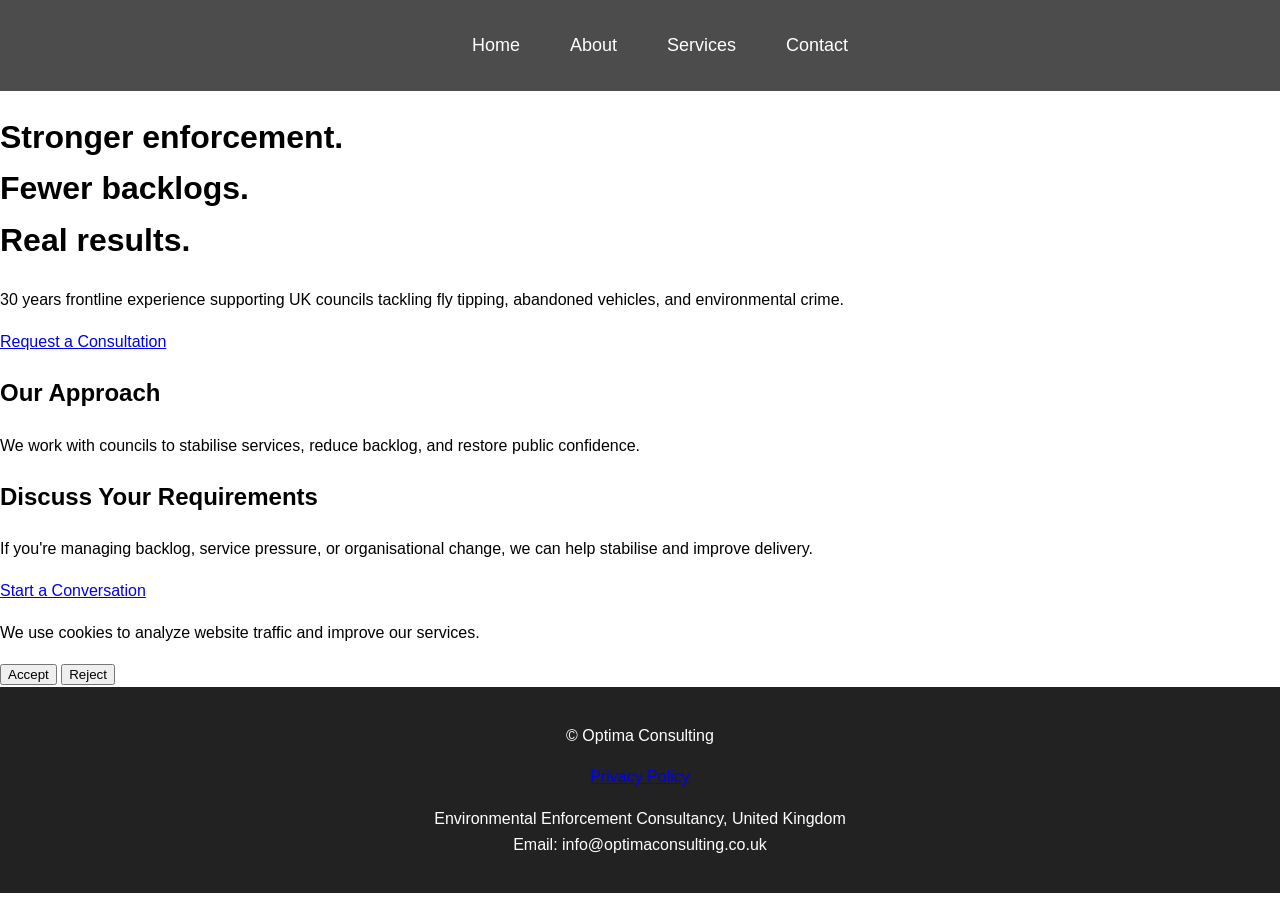
==== commit 1b20dd47: "New style" ====
--- a/index.html
+++ b/index.html
@@ -13,55 +13,50 @@
       gtag('js', new Date());
     </script>
 
-    <!-- Add Cookie Consent -->
+    <!-- Cookie Consent Script -->
     <script src="/js/cookie.js"></script>
 
+    <!-- Link to the Stylesheet -->
     <link rel="stylesheet" href="css/style.css">
-
 </head>
 <body>
-
-    <!-- HERO -->
+    <!-- NAVBAR - Injected via navbar.js -->
+    <!-- The navbar.js will insert the navbar here -->
+    
+    <!-- HERO SECTION -->
     <header class="hero">
         <div class="hero-content">
             <h1>Stronger enforcement.<br>Fewer backlogs.<br>Real results.</h1>
             <p>
                 30 years frontline experience supporting UK councils tackling fly tipping,
-                abandoned vehicles and environmental crime.
+                abandoned vehicles, and environmental crime.
             </p>
             <a href="contact.html" class="btn">Request a Consultation</a>
         </div>
     </header>
 
-    <!-- MAIN CONTENT -->
+    <!-- MAIN CONTENT SECTION -->
     <section class="section">
         <div class="container">
             <h2>Our Approach</h2>
-            <p>
-                We work with councils to stabilise services, reduce backlog and restore public confidence.
-            </p>
+            <p>We work with councils to stabilise services, reduce backlog, and restore public confidence.</p>
         </div>
     </section>
 
-    <!-- CTA -->
+    <!-- CALL TO ACTION -->
     <section class="section center">
         <div class="container">
             <h2>Discuss Your Requirements</h2>
-            <p>
-                If you are managing backlog, service pressure or organisational change,
-                we can help stabilise and improve delivery.
-            </p>
+            <p>If you're managing backlog, service pressure, or organisational change, we can help stabilise and improve delivery.</p>
             <a href="contact.html" class="btn">Start a Conversation</a>
         </div>
     </section>
 
-    <!-- FOOTER -->
-    <div id="footer"></div>
+    <!-- FOOTER - Injected via footer.js -->
+    <!-- The footer.js will insert the footer here -->
 
     <!-- JS LOAD ORDER -->
-    <!-- Navbar and Footer will be dynamically injected by JS -->
     <script src="/js/navbar.js"></script>
     <script src="/js/footer.js"></script>
-
 </body>
 </html>
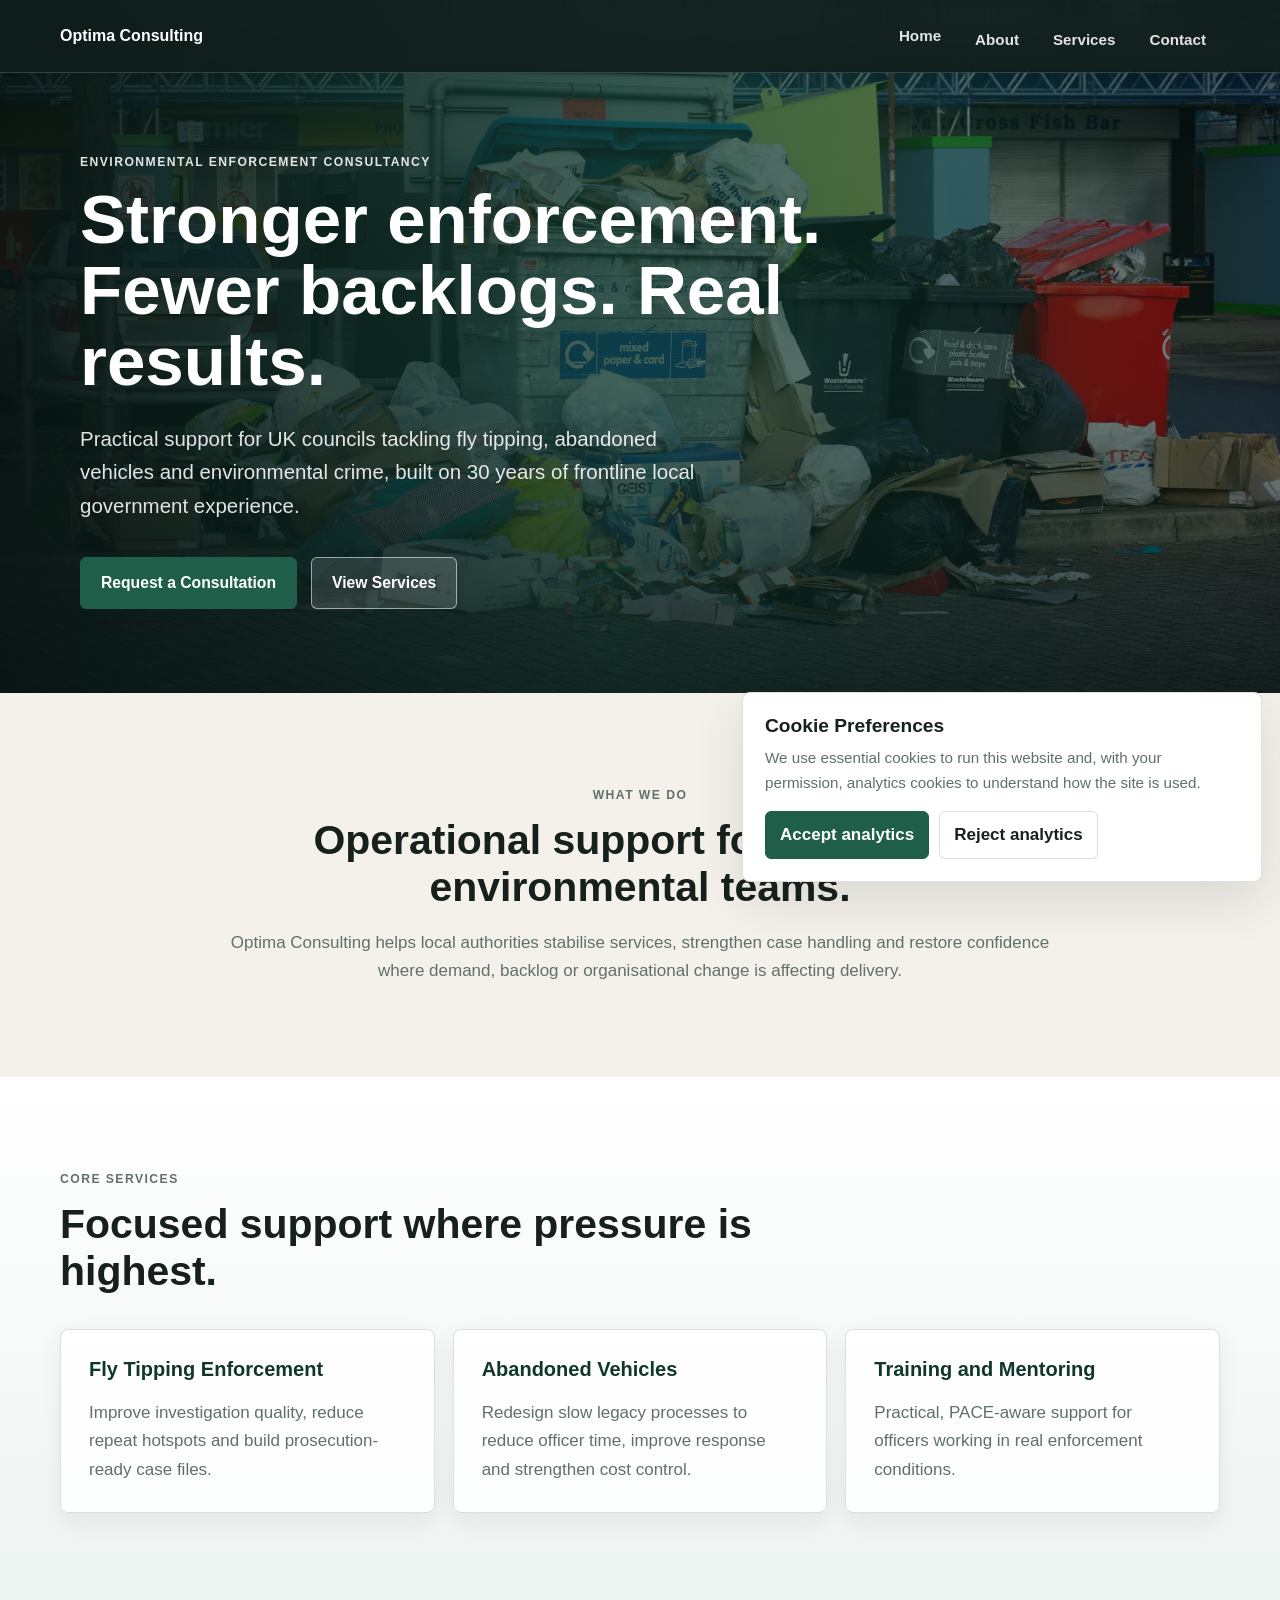
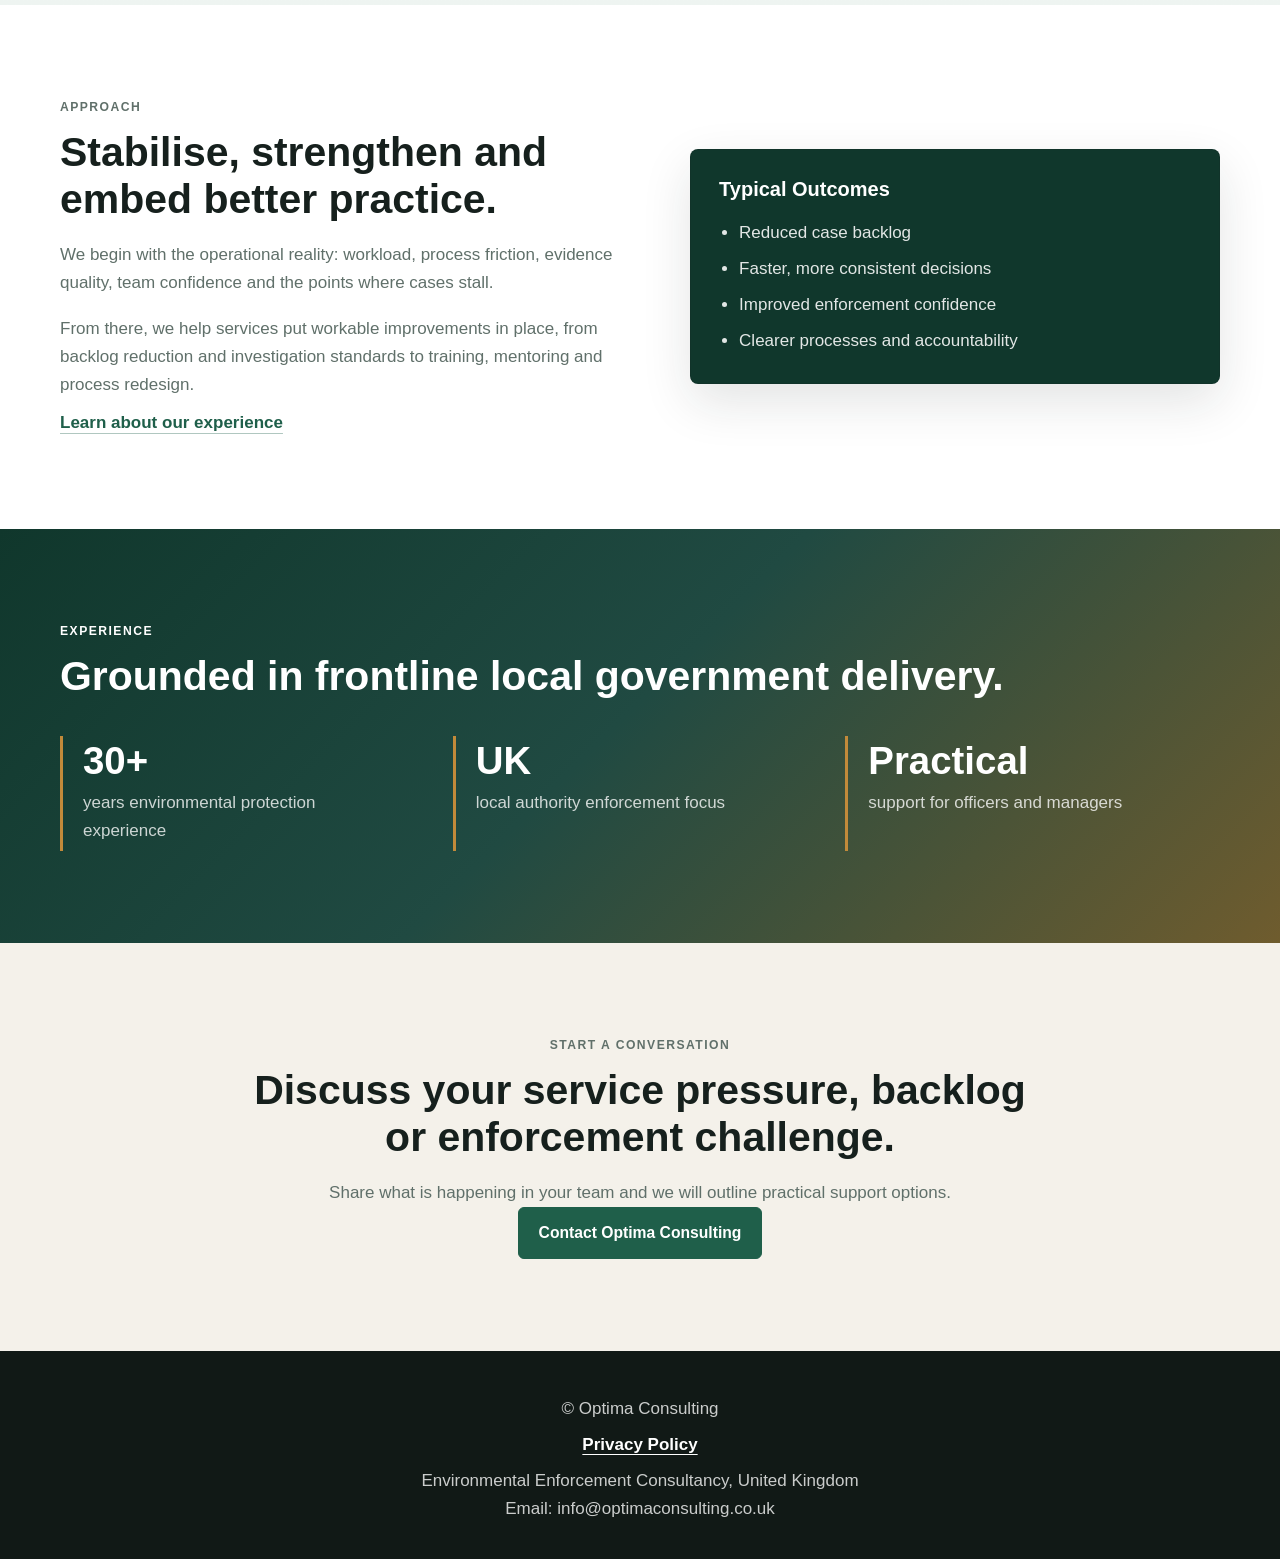
==== commit bd808ecb: "New style" ====
--- a/index.html
+++ b/index.html
@@ -1,62 +1,144 @@
-<!DOCTYPE html>
-<html lang="en">
-<head>
-    <meta charset="UTF-8">
-    <meta name="viewport" content="width=device-width, initial-scale=1.0">
-    <title>Optima Consulting</title>
-
-    <!-- Google Tag Manager Snippet -->
-    <script async src="https://www.googletagmanager.com/gtag/js?id=G-P6N0KNTGHP"></script>
-    <script>
-      window.dataLayer = window.dataLayer || [];
-      function gtag(){dataLayer.push(arguments);}
-      gtag('js', new Date());
-    </script>
-
-    <!-- Cookie Consent Script -->
-    <script src="/js/cookie.js"></script>
-
-    <!-- Link to the Stylesheet -->
-    <link rel="stylesheet" href="css/style.css">
-</head>
-<body>
-    <!-- NAVBAR - Injected via navbar.js -->
-    <!-- The navbar.js will insert the navbar here -->
-    
-    <!-- HERO SECTION -->
-    <header class="hero">
-        <div class="hero-content">
-            <h1>Stronger enforcement.<br>Fewer backlogs.<br>Real results.</h1>
-            <p>
-                30 years frontline experience supporting UK councils tackling fly tipping,
-                abandoned vehicles, and environmental crime.
-            </p>
-            <a href="contact.html" class="btn">Request a Consultation</a>
-        </div>
-    </header>
-
-    <!-- MAIN CONTENT SECTION -->
-    <section class="section">
-        <div class="container">
-            <h2>Our Approach</h2>
-            <p>We work with councils to stabilise services, reduce backlog, and restore public confidence.</p>
-        </div>
-    </section>
-
-    <!-- CALL TO ACTION -->
-    <section class="section center">
-        <div class="container">
-            <h2>Discuss Your Requirements</h2>
-            <p>If you're managing backlog, service pressure, or organisational change, we can help stabilise and improve delivery.</p>
-            <a href="contact.html" class="btn">Start a Conversation</a>
-        </div>
-    </section>
-
-    <!-- FOOTER - Injected via footer.js -->
-    <!-- The footer.js will insert the footer here -->
-
-    <!-- JS LOAD ORDER -->
-    <script src="/js/navbar.js"></script>
-    <script src="/js/footer.js"></script>
-</body>
-</html>+<!DOCTYPE html>
+<html lang="en">
+<head>
+    <meta charset="UTF-8">
+    <meta name="viewport" content="width=device-width, initial-scale=1.0">
+    <meta name="description" content="Optima Consulting supports UK councils with environmental enforcement, fly tipping, abandoned vehicles, training and operational improvement.">
+    <title>Optima Consulting | Environmental Enforcement Consultancy</title>
+
+    <!-- Google Tag Manager Snippet -->
+    <script async src="https://www.googletagmanager.com/gtag/js?id=G-P6N0KNTGHP"></script>
+    <script>
+      window.dataLayer = window.dataLayer || [];
+      function gtag(){dataLayer.push(arguments);}
+      gtag('consent', 'default', {
+        ad_storage: 'denied',
+        analytics_storage: 'denied',
+        functionality_storage: 'granted',
+        security_storage: 'granted'
+      });
+      gtag('js', new Date());
+      gtag('config', 'G-P6N0KNTGHP', { anonymize_ip: true });
+    </script>
+
+    <!-- Cookie Consent Script -->
+    <script src="/js/cookie.js"></script>
+
+    <link rel="stylesheet" href="css/style.css">
+</head>
+<body>
+    <header class="hero hero-home">
+        <div class="hero-content">
+            <p class="eyebrow">Environmental Enforcement Consultancy</p>
+            <h1>Stronger enforcement. Fewer backlogs. Real results.</h1>
+            <p class="hero-lead">
+                Practical support for UK councils tackling fly tipping, abandoned vehicles and environmental crime, built on 30 years of frontline local government experience.
+            </p>
+            <div class="hero-actions">
+                <a href="contact.html" class="btn">Request a Consultation</a>
+                <a href="services.html" class="btn btn-secondary">View Services</a>
+            </div>
+        </div>
+    </header>
+
+    <main>
+        <section class="section intro">
+            <div class="container narrow">
+                <p class="eyebrow">What We Do</p>
+                <h2>Operational support for stretched environmental teams.</h2>
+                <p>
+                    Optima Consulting helps local authorities stabilise services, strengthen case handling and restore confidence where demand, backlog or organisational change is affecting delivery.
+                </p>
+            </div>
+        </section>
+
+        <section class="section services-overview">
+            <div class="container">
+                <div class="section-heading">
+                    <p class="eyebrow">Core Services</p>
+                    <h2>Focused support where pressure is highest.</h2>
+                </div>
+
+                <div class="grid-3">
+                    <article class="card">
+                        <h3>Fly Tipping Enforcement</h3>
+                        <p>Improve investigation quality, reduce repeat hotspots and build prosecution-ready case files.</p>
+                    </article>
+
+                    <article class="card">
+                        <h3>Abandoned Vehicles</h3>
+                        <p>Redesign slow legacy processes to reduce officer time, improve response and strengthen cost control.</p>
+                    </article>
+
+                    <article class="card">
+                        <h3>Training and Mentoring</h3>
+                        <p>Practical, PACE-aware support for officers working in real enforcement conditions.</p>
+                    </article>
+                </div>
+            </div>
+        </section>
+
+        <section class="split">
+            <div class="container split-grid">
+                <div>
+                    <p class="eyebrow">Approach</p>
+                    <h2>Stabilise, strengthen and embed better practice.</h2>
+                    <p>
+                        We begin with the operational reality: workload, process friction, evidence quality, team confidence and the points where cases stall.
+                    </p>
+                    <p>
+                        From there, we help services put workable improvements in place, from backlog reduction and investigation standards to training, mentoring and process redesign.
+                    </p>
+                    <a href="about.html" class="text-link">Learn about our experience</a>
+                </div>
+
+                <div class="impact-panel">
+                    <h3>Typical Outcomes</h3>
+                    <ul>
+                        <li>Reduced case backlog</li>
+                        <li>Faster, more consistent decisions</li>
+                        <li>Improved enforcement confidence</li>
+                        <li>Clearer processes and accountability</li>
+                    </ul>
+                </div>
+            </div>
+        </section>
+
+        <section class="credibility">
+            <div class="container">
+                <p class="eyebrow">Experience</p>
+                <h2>Grounded in frontline local government delivery.</h2>
+
+                <div class="metrics">
+                    <div>
+                        <strong>30+</strong>
+                        <span>years environmental protection experience</span>
+                    </div>
+                    <div>
+                        <strong>UK</strong>
+                        <span>local authority enforcement focus</span>
+                    </div>
+                    <div>
+                        <strong>Practical</strong>
+                        <span>support for officers and managers</span>
+                    </div>
+                </div>
+            </div>
+        </section>
+
+        <section class="section center cta-section">
+            <div class="container narrow">
+                <p class="eyebrow">Start a Conversation</p>
+                <h2>Discuss your service pressure, backlog or enforcement challenge.</h2>
+                <p>
+                    Share what is happening in your team and we will outline practical support options.
+                </p>
+                <a href="contact.html" class="btn">Contact Optima Consulting</a>
+            </div>
+        </section>
+    </main>
+
+    <script src="/js/navbar.js"></script>
+    <script src="/js/footer.js"></script>
+</body>
+</html>
--- a/css/style.css
+++ b/css/style.css
@@ -1,156 +1,677 @@
-/* Existing Styles */
-
-/* General Styles */
+:root {
+    --ink: #16201d;
+    --muted: #60706a;
+    --surface: #ffffff;
+    --surface-soft: #f4f1ea;
+    --surface-cool: #eef4f1;
+    --forest: #1f5f4a;
+    --forest-dark: #10372c;
+    --teal: #3c8174;
+    --amber: #c28a3a;
+    --line: rgba(22, 32, 29, 0.14);
+    --shadow: 0 18px 50px rgba(22, 32, 29, 0.12);
+    --max-width: 1160px;
+}
+
+* {
+    box-sizing: border-box;
+}
+
+html {
+    scroll-behavior: smooth;
+}
+
 body {
-    font-family: Arial, sans-serif;
-    line-height: 1.6;
     margin: 0;
-    padding: 0;
-}
-
-/* Navbar Styling */
-.navbar-container {
-    width: 100%;
+    color: var(--ink);
+    background: var(--surface);
+    font-family: Arial, Helvetica, sans-serif;
+    font-size: 17px;
+    line-height: 1.65;
+    text-rendering: optimizeLegibility;
+}
+
+img {
+    display: block;
+    max-width: 100%;
+    height: auto;
+}
+
+a {
+    color: inherit;
+}
+
+.container {
+    width: min(calc(100% - 40px), var(--max-width));
+    margin: 0 auto;
+}
+
+.narrow {
+    max-width: 820px;
+}
+
+.navbar {
     position: fixed;
     top: 0;
-    z-index: 100;
-}
-
-.navbar {
-    background-color: rgba(0, 0, 0, 0.7); /* Transparent dark background */
-    padding: 15px;
+    left: 0;
+    right: 0;
+    z-index: 1000;
+    background: rgba(16, 30, 27, 0.9);
+    border-bottom: 1px solid rgba(255, 255, 255, 0.16);
+    backdrop-filter: blur(16px);
+}
+
+.navbar-list {
+    width: min(calc(100% - 32px), var(--max-width));
+    min-height: 72px;
+    display: flex;
+    align-items: center;
+    justify-content: flex-end;
+    gap: 6px;
+    list-style: none;
+    margin: 0 auto;
+    padding: 0;
+}
+
+.navbar-list::before {
+    content: "Optima Consulting";
+    margin-right: auto;
+    color: #fff;
+    font-size: 1rem;
+    font-weight: 700;
+}
+
+.navbar-list a {
+    display: inline-flex;
+    align-items: center;
+    min-height: 42px;
+    padding: 8px 14px;
+    color: rgba(255, 255, 255, 0.88);
+    border-radius: 6px;
+    font-size: 0.95rem;
+    font-weight: 700;
+    text-decoration: none;
+}
+
+.navbar-list a:hover,
+.navbar-list a:focus-visible {
+    color: #fff;
+    background: rgba(255, 255, 255, 0.12);
+    outline: none;
+}
+
+.hero {
+    min-height: 680px;
+    padding: 152px 20px 84px;
+    display: flex;
+    align-items: center;
     position: relative;
-}
-
-.navbar-list {
-    display: flex;
-    justify-content: center;
-    align-items: center;
-    list-style: none;
-}
-
-.navbar-list li {
-    margin: 0 15px;
-}
-
-.navbar-list li a {
-    color: white;
-    text-decoration: none;
-    font-size: 18px;
-    padding: 10px;
-}
-
-.navbar-list li a:hover {
-    background-color: #575757;
-    border-radius: 4px;
-}
-
-/* Main Header */
-.main-header {
-    background: url('/path/to/hero-texture.webp') no-repeat center center/cover;
-    position: relative;
-    height: 100vh;
-    display: flex;
-    justify-content: center;
-    align-items: center;
-    text-align: center;
-    color: white;
-    padding: 0 20px;
-}
-
-.header-content {
+    overflow: hidden;
+    color: #fff;
+    background:
+        linear-gradient(90deg, rgba(7, 20, 18, 0.92) 0%, rgba(16, 55, 44, 0.78) 48%, rgba(7, 20, 18, 0.52) 100%),
+        url("/images/hero-texture.webp") center / cover no-repeat;
+}
+
+.hero::after {
+    content: "";
+    position: absolute;
+    inset: auto 0 0;
+    height: 45%;
+    background: linear-gradient(180deg, rgba(7, 20, 18, 0) 0%, rgba(7, 20, 18, 0.54) 100%);
+    pointer-events: none;
+}
+
+.hero-content,
+.hero-inner {
+    width: min(100%, 760px);
     position: relative;
     z-index: 1;
-}
-
-.header-content h1 {
-    font-size: 3rem;
-    font-weight: bold;
-    margin-bottom: 20px;
-}
-
-.cta-btn {
-    background-color: #00b300;
-    color: white;
-    padding: 10px 20px;
+    margin-left: max(0px, calc((100vw - var(--max-width)) / 2));
+}
+
+.hero h1 {
+    margin: 0;
+    max-width: 760px;
+    font-size: clamp(2.6rem, 5.4vw, 5.4rem);
+    line-height: 1.03;
+    letter-spacing: 0;
+}
+
+.hero p {
+    max-width: 650px;
+    color: rgba(255, 255, 255, 0.88);
+}
+
+.hero-lead,
+.hero-content > p:not(.eyebrow),
+.hero-inner > p:not(.eyebrow) {
+    margin: 24px 0 0;
+    font-size: clamp(1.05rem, 1.6vw, 1.35rem);
+}
+
+.hero-actions {
+    display: flex;
+    flex-wrap: wrap;
+    gap: 14px;
+    margin-top: 34px;
+}
+
+.eyebrow {
+    margin: 0 0 12px;
+    color: var(--amber);
+    font-size: 0.76rem;
+    font-weight: 800;
+    letter-spacing: 0.12em;
+    text-transform: uppercase;
+}
+
+.btn {
+    display: inline-flex;
+    align-items: center;
+    justify-content: center;
+    min-height: 48px;
+    padding: 12px 20px;
+    border: 1px solid var(--forest);
+    border-radius: 6px;
+    background: var(--forest);
+    color: #fff;
+    font-size: 0.98rem;
+    font-weight: 800;
     text-decoration: none;
-    border-radius: 5px;
+    cursor: pointer;
+    transition: transform 160ms ease, background-color 160ms ease, border-color 160ms ease;
+}
+
+.btn:hover,
+.btn:focus-visible {
+    background: var(--forest-dark);
+    border-color: var(--forest-dark);
+    transform: translateY(-1px);
+    outline: none;
+}
+
+.btn-secondary {
+    background: rgba(255, 255, 255, 0.12);
+    border-color: rgba(255, 255, 255, 0.55);
+}
+
+.btn-secondary:hover,
+.btn-secondary:focus-visible {
+    background: rgba(255, 255, 255, 0.2);
+    border-color: #fff;
+}
+
+.text-link {
+    display: inline-flex;
+    margin-top: 10px;
+    color: var(--forest);
+    font-weight: 800;
+    text-decoration-color: rgba(31, 95, 74, 0.35);
+    text-underline-offset: 5px;
+}
+
+.section,
+.split,
+.case,
+.case-alt,
+.credibility,
+.approach,
+.contact {
+    padding: 92px 0;
+}
+
+.section {
+    background: var(--surface);
+}
+
+.intro {
+    background: var(--surface-soft);
+    text-align: center;
+}
+
+.center {
+    text-align: center;
+}
+
+.center .container,
+.section.center > .container {
+    margin-left: auto;
+    margin-right: auto;
+}
+
+h1,
+h2,
+h3 {
+    margin: 0;
+    line-height: 1.15;
+    letter-spacing: 0;
+}
+
+h1 {
+    font-size: clamp(2.25rem, 4.4vw, 4.2rem);
+}
+
+h2 {
+    font-size: clamp(2rem, 3.2vw, 3.2rem);
+}
+
+h3 {
+    font-size: 1.25rem;
+}
+
+p {
+    margin: 18px 0 0;
+}
+
+.section p,
+.split p,
+.case p,
+.case-alt p,
+.credibility p,
+.approach p {
+    color: var(--muted);
+}
+
+.section-heading {
+    max-width: 720px;
+    margin-bottom: 34px;
+}
+
+.services-overview {
+    background: linear-gradient(180deg, #fff 0%, var(--surface-cool) 100%);
+}
+
+.grid-3,
+.grid-4,
+.service-columns,
+.metrics,
+.steps {
+    display: grid;
+    gap: 18px;
+}
+
+.grid-3 {
+    grid-template-columns: repeat(3, minmax(0, 1fr));
+}
+
+.grid-4 {
+    grid-template-columns: repeat(4, minmax(0, 1fr));
+}
+
+.card,
+.grid-3 > div,
+.grid-4 > div,
+.steps p,
+.impact-panel {
+    border: 1px solid var(--line);
+    border-radius: 8px;
+    background: rgba(255, 255, 255, 0.86);
+    padding: 28px;
+    box-shadow: 0 8px 24px rgba(22, 32, 29, 0.07);
+}
+
+.card h3,
+.grid-3 h3,
+.grid-4 h3 {
+    color: var(--forest-dark);
+}
+
+.split {
+    background: #fff;
+}
+
+.split-grid,
+.case-grid {
+    display: grid;
+    grid-template-columns: minmax(0, 1.04fr) minmax(320px, 0.96fr);
+    gap: 56px;
+    align-items: center;
+}
+
+.split-grid.reverse,
+.reverse {
+    direction: rtl;
+}
+
+.split-grid.reverse > *,
+.reverse > * {
+    direction: ltr;
+}
+
+.split img,
+.case img {
+    width: 100%;
+    min-height: 360px;
+    object-fit: cover;
+    border-radius: 8px;
+    box-shadow: var(--shadow);
+}
+
+.impact-panel {
+    background: var(--forest-dark);
+    color: #fff;
+    box-shadow: var(--shadow);
+}
+
+.impact-panel h3 {
+    color: #fff;
+}
+
+ul {
+    margin: 18px 0 0;
+    padding-left: 20px;
+}
+
+li + li {
+    margin-top: 8px;
+}
+
+.impact-panel li,
+.service-hero li {
+    color: rgba(255, 255, 255, 0.88);
+}
+
+.credibility {
+    color: #fff;
+    background: linear-gradient(135deg, var(--forest-dark) 0%, #204a42 48%, #6f5c2e 100%);
+}
+
+.credibility h2,
+.credibility p,
+.credibility .eyebrow {
+    color: #fff;
+}
+
+.metrics {
+    grid-template-columns: repeat(3, minmax(0, 1fr));
+    margin-top: 36px;
+}
+
+.metrics div {
+    border-left: 3px solid var(--amber);
+    padding: 6px 0 6px 20px;
+}
+
+.metrics strong {
+    display: block;
+    font-size: clamp(2rem, 3vw, 3.6rem);
+    line-height: 1;
+}
+
+.metrics span {
+    display: block;
+    max-width: 260px;
+    margin-top: 8px;
+    color: rgba(255, 255, 255, 0.78);
+}
+
+.cta-section {
+    background: var(--surface-soft);
+}
+
+.service-hero {
+    position: relative;
+    overflow: hidden;
+    color: #fff;
+    background: var(--forest-dark);
+}
+
+.service-flytipping {
+    background:
+        linear-gradient(90deg, rgba(9, 23, 21, 0.9), rgba(9, 23, 21, 0.7)),
+        url("/images/flytipping.webp") center / cover no-repeat;
+}
+
+.service-vehicles {
+    background:
+        linear-gradient(90deg, rgba(9, 23, 21, 0.92), rgba(9, 23, 21, 0.74)),
+        url("/images/abandoned.webp") center / cover no-repeat;
+}
+
+.service-overlay {
+    display: none;
+}
+
+.service-hero-content {
+    position: relative;
+    z-index: 1;
+    max-width: 920px;
+}
+
+.service-hero p,
+.service-hero h2,
+.service-hero h3 {
+    color: #fff;
+}
+
+.lead {
+    font-size: 1.22rem;
+}
+
+.service-columns {
+    grid-template-columns: repeat(2, minmax(0, 1fr));
+    margin: 28px 0;
+}
+
+.case {
+    background: var(--surface-cool);
+}
+
+.case-alt,
+.approach {
+    background: var(--surface-soft);
+}
+
+.form-grid {
+    display: grid;
+    grid-template-columns: repeat(2, minmax(0, 1fr));
+    gap: 18px;
+}
+
+.form-group.full {
+    grid-column: 1 / -1;
+}
+
+label {
+    display: block;
+    margin-bottom: 7px;
+    font-weight: 800;
+}
+
+input,
+select,
+textarea {
+    width: 100%;
+    min-height: 48px;
+    border: 1px solid var(--line);
+    border-radius: 6px;
+    padding: 12px 13px;
+    color: var(--ink);
+    background: #fff;
+    font: inherit;
+}
+
+textarea {
+    resize: vertical;
+}
+
+input:focus,
+select:focus,
+textarea:focus {
+    border-color: var(--teal);
+    outline: 3px solid rgba(60, 129, 116, 0.2);
+}
+
+.form-note {
+    color: var(--muted);
+    font-size: 0.95rem;
+}
+
+.footer {
+    background: #111916;
+    color: rgba(255, 255, 255, 0.78);
+    padding: 36px 20px;
+    text-align: center;
+}
+
+.footer-inner {
+    width: min(100%, var(--max-width));
+    margin: 0 auto;
+}
+
+.footer a {
+    color: #fff;
+    font-weight: 800;
+    text-underline-offset: 4px;
+}
+
+.footer p {
+    margin: 8px 0 0;
+}
+
+.cookie-banner {
+    position: fixed;
+    right: 18px;
+    bottom: 18px;
+    z-index: 2000;
+    width: min(calc(100% - 36px), 520px);
+    border: 1px solid var(--line);
+    border-radius: 8px;
+    background: #fff;
+    color: var(--ink);
+    padding: 22px;
+    box-shadow: var(--shadow);
+}
+
+.cookie-banner[hidden] {
+    display: none;
+}
+
+.cookie-banner h2 {
     font-size: 1.2rem;
-    text-transform: uppercase;
-}
-
-.cta-btn:hover {
-    background-color: #009900;
-}
-
-/* Our Approach Section */
-.approach {
-    background-color: #333;
-    color: white;
-    padding: 60px 20px;
-    text-align: center;
-}
-
-.approach h2 {
-    font-size: 2.5rem;
-    margin-bottom: 20px;
-}
-
-.approach p {
-    font-size: 1.2rem;
-    line-height: 1.6;
-}
-
-/* Responsive Design */
-@media (max-width: 768px) {
-    .main-header h1 {
-        font-size: 2rem; /* Adjust font size for smaller screens */
-    }
-
-    .cta-btn {
-        font-size: 1rem; /* Smaller button text */
-        padding: 8px 16px;
-    }
-
+}
+
+.cookie-banner p {
+    margin-top: 8px;
+    color: var(--muted);
+    font-size: 0.95rem;
+}
+
+.cookie-actions {
+    display: flex;
+    flex-wrap: wrap;
+    gap: 10px;
+    margin-top: 16px;
+}
+
+.cookie-actions button {
+    min-height: 42px;
+    border-radius: 6px;
+    padding: 9px 14px;
+    font: inherit;
+    font-weight: 800;
+    cursor: pointer;
+}
+
+.cookie-accept {
+    border: 1px solid var(--forest);
+    background: var(--forest);
+    color: #fff;
+}
+
+.cookie-reject {
+    border: 1px solid var(--line);
+    background: #fff;
+    color: var(--ink);
+}
+
+@media (max-width: 860px) {
     .navbar-list {
+        justify-content: center;
+        min-height: auto;
+        padding: 12px 0;
+        flex-wrap: wrap;
+    }
+
+    .navbar-list::before {
+        flex-basis: 100%;
+        margin: 0 0 4px;
+        text-align: center;
+    }
+
+    .hero {
+        min-height: 640px;
+        padding-top: 170px;
+    }
+
+    .hero-content,
+    .hero-inner {
+        margin-left: auto;
+        margin-right: auto;
+    }
+
+    .grid-3,
+    .grid-4,
+    .metrics,
+    .split-grid,
+    .case-grid,
+    .service-columns,
+    .form-grid {
+        grid-template-columns: 1fr;
+    }
+
+    .split img,
+    .case img {
+        min-height: 260px;
+    }
+}
+
+@media (max-width: 560px) {
+    body {
+        font-size: 16px;
+    }
+
+    .container {
+        width: min(calc(100% - 28px), var(--max-width));
+    }
+
+    .navbar-list a {
+        min-height: 36px;
+        padding: 6px 9px;
+        font-size: 0.9rem;
+    }
+
+    .hero {
+        min-height: 600px;
+        padding: 156px 14px 64px;
+    }
+
+    .hero-actions,
+    .cookie-actions {
         flex-direction: column;
-        gap: 10px;
-    }
-
-    .navbar-list li a {
-        font-size: 16px;
-    }
-}
-
-@media (max-width: 480px) {
-    .main-header h1 {
-        font-size: 1.5rem; /* Even smaller text on very small screens */
-    }
-
-    .cta-btn {
-        font-size: 1rem;
-    }
-}
-
-/* Existing footer, card, and additional section styles */
-.footer {
-    background-color: #222;
-    color: #fff;
-    padding: 20px 0;
-    text-align: center;
-}
-
-.card {
-    background-color: #fff;
-    padding: 20px;
-    margin: 10px;
-    box-shadow: 0px 0px 10px rgba(0, 0, 0, 0.1);
-}
-
-.card h3 {
-    font-size: 1.5rem;
-}
-
-.card p {
-    font-size: 1rem;
-}+    }
+
+    .btn,
+    .cookie-actions button {
+        width: 100%;
+    }
+
+    .section,
+    .split,
+    .case,
+    .case-alt,
+    .credibility,
+    .approach,
+    .contact {
+        padding: 64px 0;
+    }
+
+    .card,
+    .grid-3 > div,
+    .grid-4 > div,
+    .steps p,
+    .impact-panel {
+        padding: 22px;
+    }
+}
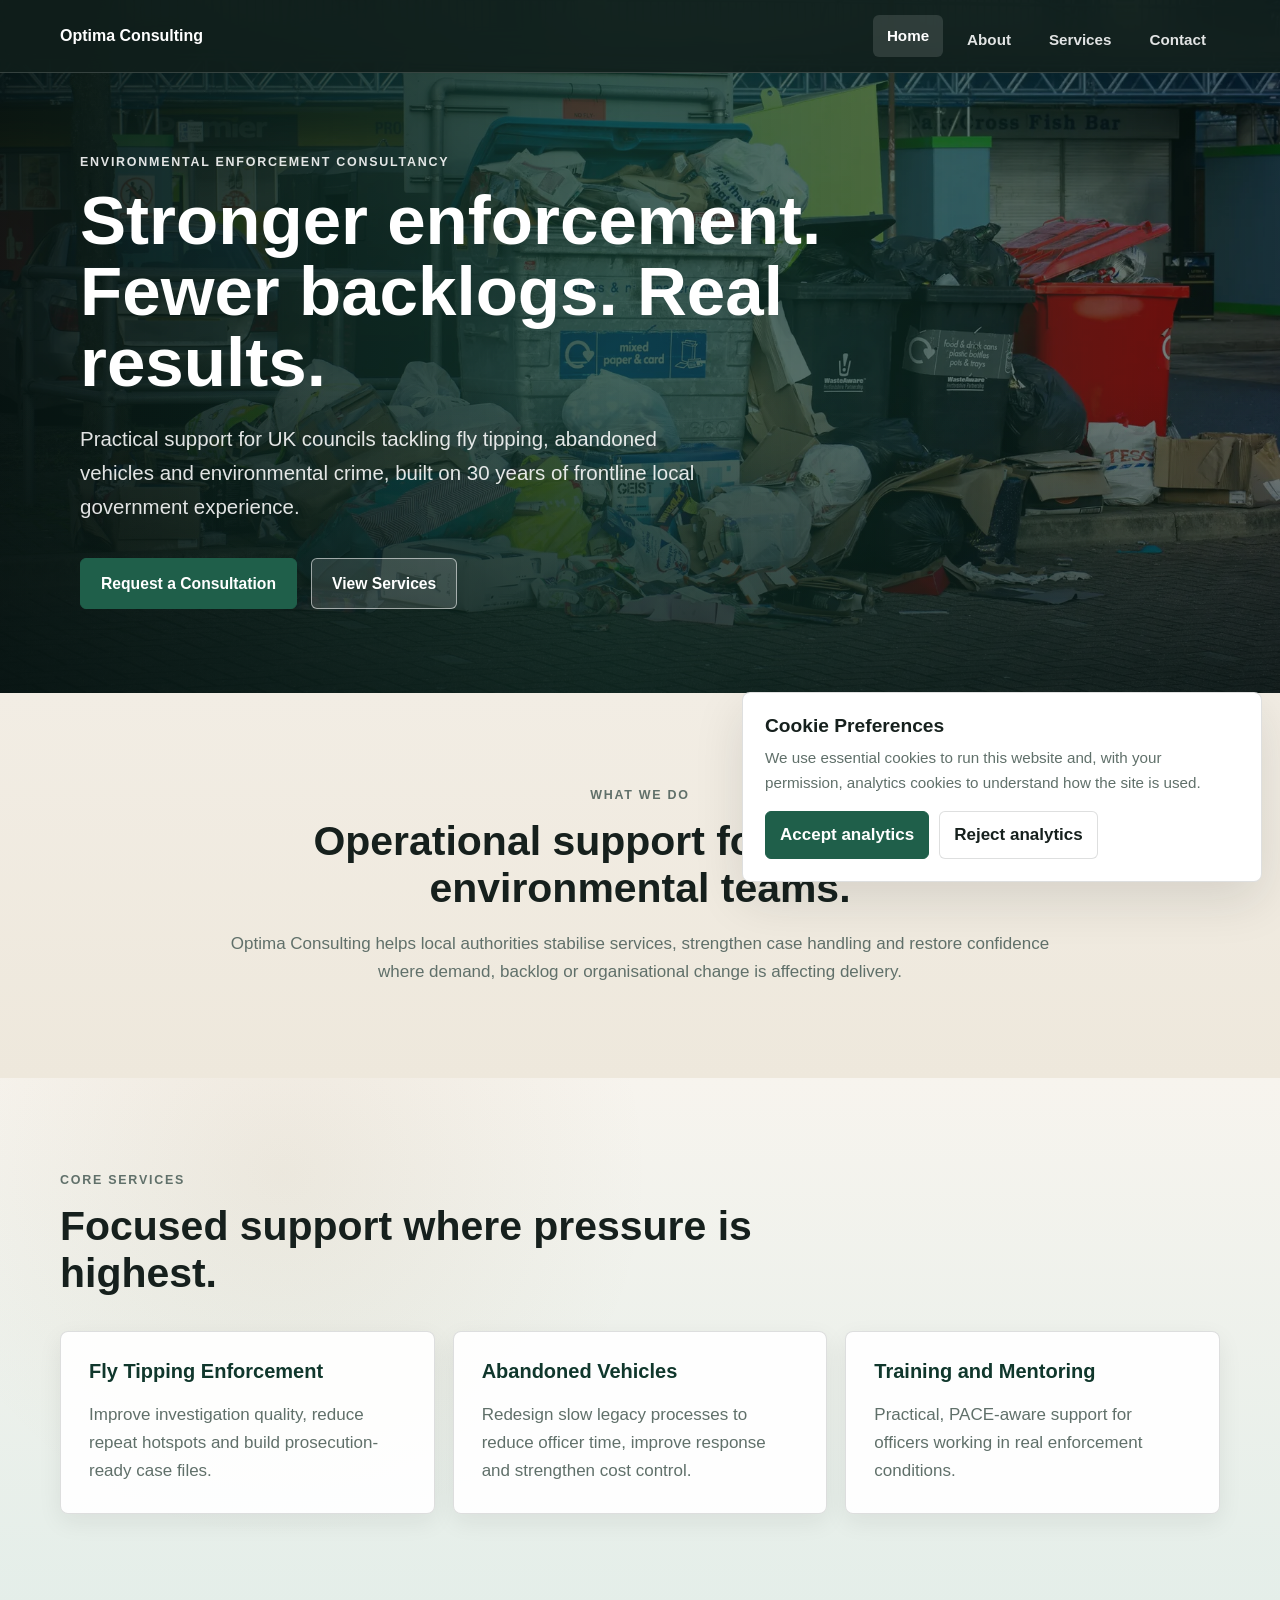
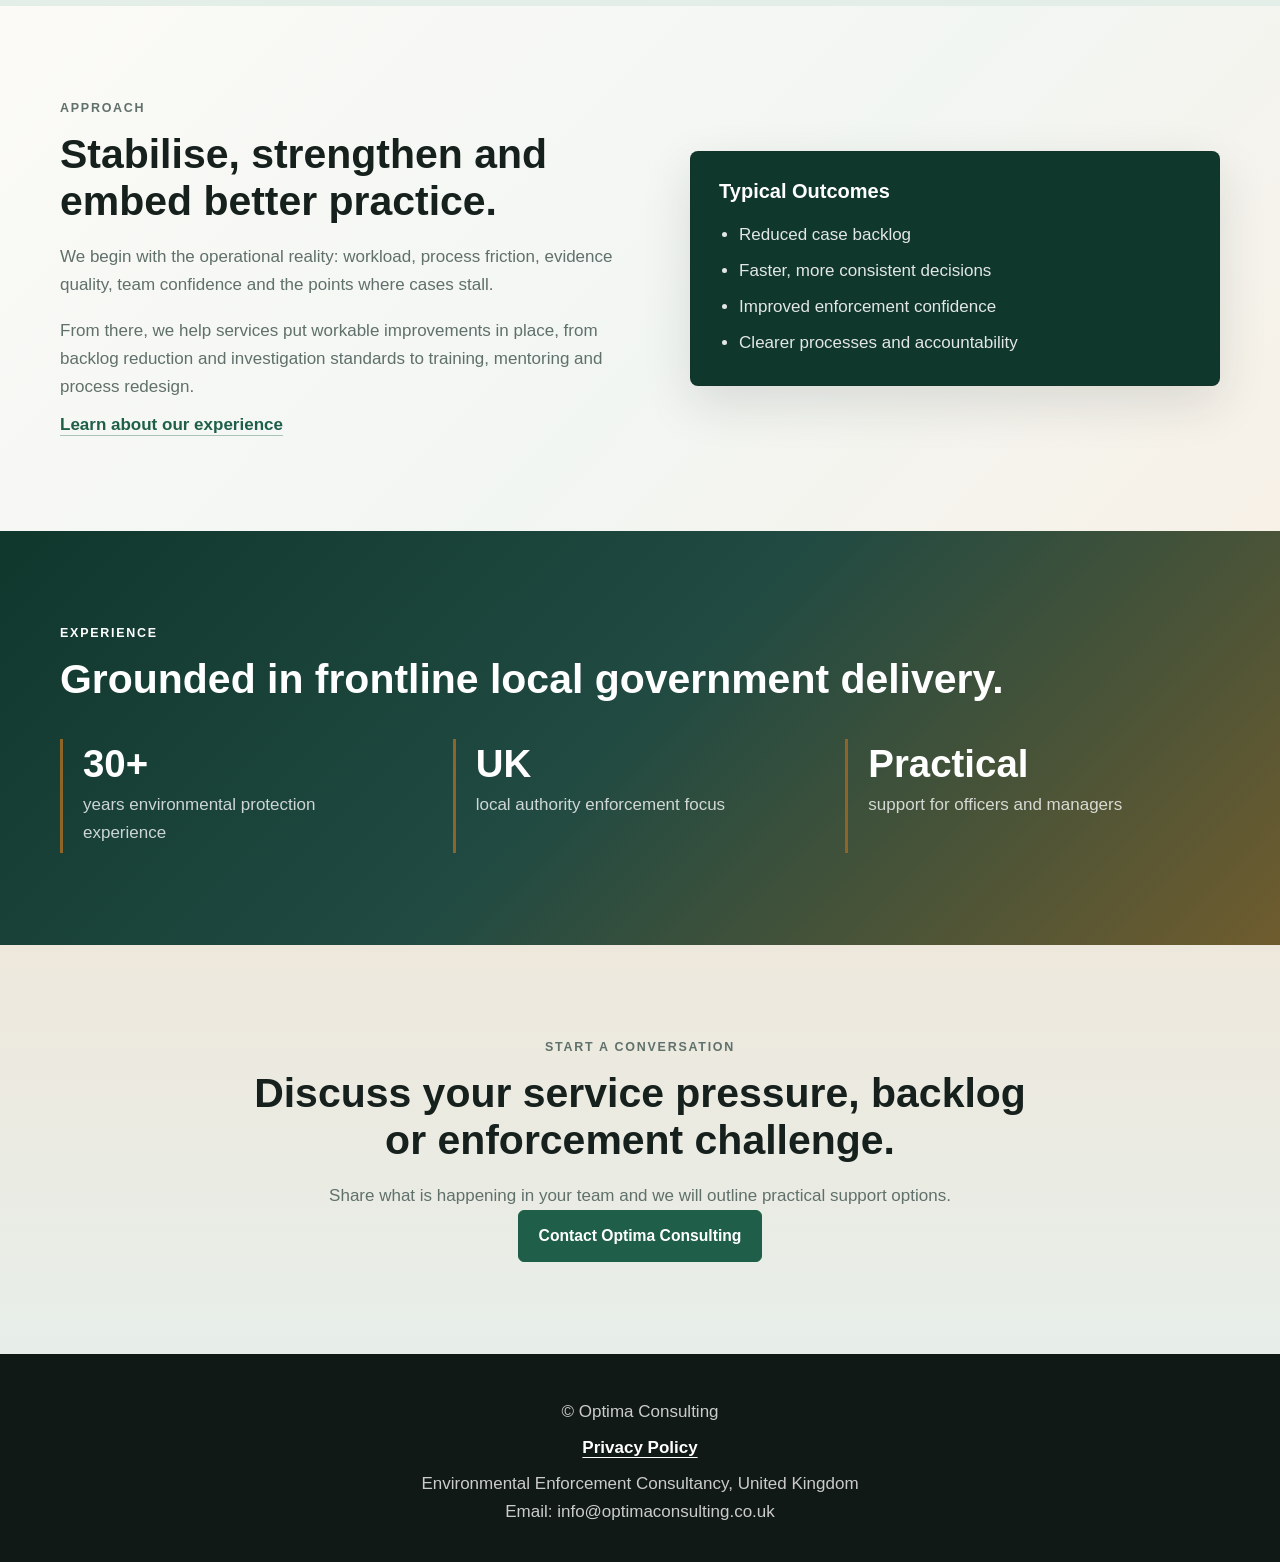
==== commit 955e4fad: "codex change ccs beige" ====
--- a/index.html
+++ b/index.html
@@ -5,7 +5,7 @@
     <meta name="viewport" content="width=device-width, initial-scale=1.0">
     <meta name="description" content="Optima Consulting supports UK councils with environmental enforcement, fly tipping, abandoned vehicles, training and operational improvement.">
     <title>Optima Consulting | Environmental Enforcement Consultancy</title>
-
+<link rel="canonical" href="https://optimaconsulting.co.uk/">
     <!-- Google Tag Manager Snippet -->
     <script async src="https://www.googletagmanager.com/gtag/js?id=G-P6N0KNTGHP"></script>
     <script>
--- a/css/style.css
+++ b/css/style.css
@@ -1,13 +1,13 @@
 :root {
     --ink: #16201d;
     --muted: #60706a;
-    --surface: #ffffff;
-    --surface-soft: #f4f1ea;
-    --surface-cool: #eef4f1;
+    --surface: #fbfaf6;
+    --surface-soft: #eee8dc;
+    --surface-cool: #e4eee9;
     --forest: #1f5f4a;
     --forest-dark: #10372c;
     --teal: #3c8174;
-    --amber: #c28a3a;
+    --amber: #8f6428;
     --line: rgba(22, 32, 29, 0.14);
     --shadow: 0 18px 50px rgba(22, 32, 29, 0.12);
     --max-width: 1160px;
@@ -19,6 +19,7 @@
 
 html {
     scroll-behavior: smooth;
+    scroll-padding-top: 88px;
 }
 
 body {
@@ -61,24 +62,31 @@
     backdrop-filter: blur(16px);
 }
 
-.navbar-list {
+.navbar-inner {
     width: min(calc(100% - 32px), var(--max-width));
     min-height: 72px;
     display: flex;
     align-items: center;
+    justify-content: space-between;
+    gap: 28px;
+    margin: 0 auto;
+}
+
+.navbar-brand {
+    color: #fff;
+    font-size: 1rem;
+    font-weight: 800;
+    text-decoration: none;
+}
+
+.navbar-list {
+    display: flex;
+    align-items: center;
     justify-content: flex-end;
-    gap: 6px;
+    gap: 10px;
     list-style: none;
-    margin: 0 auto;
+    margin: 0 0 0 auto;
     padding: 0;
-}
-
-.navbar-list::before {
-    content: "Optima Consulting";
-    margin-right: auto;
-    color: #fff;
-    font-size: 1rem;
-    font-weight: 700;
 }
 
 .navbar-list a {
@@ -94,10 +102,62 @@
 }
 
 .navbar-list a:hover,
-.navbar-list a:focus-visible {
+.navbar-list a:focus-visible,
+.navbar-list a[aria-current="page"] {
     color: #fff;
     background: rgba(255, 255, 255, 0.12);
     outline: none;
+}
+
+.navbar-toggle {
+    display: none;
+    width: 44px;
+    height: 44px;
+    align-items: center;
+    justify-content: center;
+    flex-direction: column;
+    gap: 5px;
+    border: 1px solid rgba(255, 255, 255, 0.28);
+    border-radius: 6px;
+    background: rgba(255, 255, 255, 0.08);
+    cursor: pointer;
+}
+
+.navbar-toggle:focus-visible {
+    outline: 3px solid rgba(255, 255, 255, 0.34);
+    outline-offset: 2px;
+}
+
+.hamburger-line {
+    width: 20px;
+    height: 2px;
+    border-radius: 999px;
+    background: #fff;
+    transition: transform 180ms ease, opacity 180ms ease;
+}
+
+.sr-only {
+    position: absolute;
+    width: 1px;
+    height: 1px;
+    padding: 0;
+    margin: -1px;
+    overflow: hidden;
+    clip: rect(0, 0, 0, 0);
+    white-space: nowrap;
+    border: 0;
+}
+
+.navbar.is-open .hamburger-line:nth-of-type(1) {
+    transform: translateY(7px) rotate(45deg);
+}
+
+.navbar.is-open .hamburger-line:nth-of-type(2) {
+    opacity: 0;
+}
+
+.navbar.is-open .hamburger-line:nth-of-type(3) {
+    transform: translateY(-7px) rotate(-45deg);
 }
 
 .hero {
@@ -159,10 +219,10 @@
 
 .eyebrow {
     margin: 0 0 12px;
-    color: var(--amber);
-    font-size: 0.76rem;
-    font-weight: 800;
-    letter-spacing: 0.12em;
+    color: #5f716b;
+    font-size: 0.78rem;
+    font-weight: 900;
+    letter-spacing: 0.14em;
     text-transform: uppercase;
 }
 
@@ -221,12 +281,18 @@
     padding: 92px 0;
 }
 
+.contact {
+    background:
+        radial-gradient(circle at 18% 18%, rgba(31, 95, 74, 0.08), transparent 34%),
+        linear-gradient(180deg, #f1eadf 0%, #e5eee9 100%);
+}
+
 .section {
     background: var(--surface);
 }
 
 .intro {
-    background: var(--surface-soft);
+    background: linear-gradient(180deg, #f2ede4 0%, var(--surface-soft) 100%);
     text-align: center;
 }
 
@@ -279,7 +345,9 @@
 }
 
 .services-overview {
-    background: linear-gradient(180deg, #fff 0%, var(--surface-cool) 100%);
+    background:
+        radial-gradient(circle at 22% 18%, rgba(143, 100, 40, 0.08), transparent 34%),
+        linear-gradient(180deg, #f7f4ee 0%, var(--surface-cool) 100%);
 }
 
 .grid-3,
@@ -306,7 +374,7 @@
 .impact-panel {
     border: 1px solid var(--line);
     border-radius: 8px;
-    background: rgba(255, 255, 255, 0.86);
+    background: rgba(255, 255, 255, 0.92);
     padding: 28px;
     box-shadow: 0 8px 24px rgba(22, 32, 29, 0.07);
 }
@@ -318,7 +386,8 @@
 }
 
 .split {
-    background: #fff;
+    background:
+        linear-gradient(135deg, #fbfaf6 0%, #f2f6f3 56%, #f7f1e7 100%);
 }
 
 .split-grid,
@@ -407,7 +476,7 @@
 }
 
 .cta-section {
-    background: var(--surface-soft);
+    background: linear-gradient(180deg, var(--surface-soft) 0%, #e7eee9 100%);
 }
 
 .service-hero {
@@ -454,13 +523,68 @@
     margin: 28px 0;
 }
 
+.training-feature .btn {
+    margin-top: 24px;
+}
+
+.training-detail {
+    background:
+        radial-gradient(circle at 12% 20%, rgba(143, 100, 40, 0.08), transparent 30%),
+        linear-gradient(180deg, #eef4f0 0%, #f4eee4 100%);
+}
+
+.training-columns {
+    align-items: stretch;
+    margin-top: 34px;
+}
+
+.training-columns > * {
+    height: 100%;
+}
+
+.training-governance {
+    background: rgba(255, 255, 255, 0.94);
+}
+
+.training-outcomes {
+    margin-top: 18px;
+}
+
+.vehicle-detail {
+    background:
+        radial-gradient(circle at 82% 18%, rgba(31, 95, 74, 0.09), transparent 34%),
+        linear-gradient(180deg, #f3efe6 0%, #e4eee9 100%);
+}
+
+.vehicle-story {
+    display: grid;
+    grid-template-columns: minmax(0, 1.05fr) minmax(320px, 0.95fr);
+    gap: 40px;
+    align-items: stretch;
+}
+
+.vehicle-result p {
+    color: rgba(255, 255, 255, 0.86);
+}
+
+.vehicle-outcomes {
+    margin-top: 28px;
+}
+
+.vehicle-cta {
+    margin-top: 34px;
+    padding: 54px 0 0;
+}
+
 .case {
-    background: var(--surface-cool);
+    background: linear-gradient(180deg, var(--surface-cool) 0%, #f3efe6 100%);
 }
 
 .case-alt,
 .approach {
-    background: var(--surface-soft);
+    background:
+        radial-gradient(circle at 82% 18%, rgba(31, 95, 74, 0.08), transparent 32%),
+        linear-gradient(180deg, #f4eee4 0%, var(--surface-soft) 100%);
 }
 
 .form-grid {
@@ -473,10 +597,40 @@
     grid-column: 1 / -1;
 }
 
+.contact-layout {
+    display: grid;
+    grid-template-columns: minmax(280px, 0.8fr) minmax(0, 1.2fr);
+    gap: 40px;
+    align-items: start;
+}
+
+.contact-panel,
+.contact-form {
+    border: 1px solid rgba(22, 32, 29, 0.2);
+    border-radius: 8px;
+    background: rgba(255, 255, 255, 0.86);
+    box-shadow: 0 18px 48px rgba(22, 32, 29, 0.13);
+}
+
+.contact-panel {
+    padding: 30px;
+}
+
+.contact-form {
+    padding: 30px;
+}
+
 label {
     display: block;
     margin-bottom: 7px;
     font-weight: 800;
+}
+
+label span {
+    margin-left: 6px;
+    color: var(--muted);
+    font-size: 0.78rem;
+    font-weight: 700;
 }
 
 input,
@@ -484,28 +638,131 @@
 textarea {
     width: 100%;
     min-height: 48px;
-    border: 1px solid var(--line);
+    border: 1px solid rgba(22, 32, 29, 0.28);
     border-radius: 6px;
     padding: 12px 13px;
     color: var(--ink);
-    background: #fff;
+    background: #f7f4ed;
     font: inherit;
+    box-shadow: inset 0 1px 2px rgba(22, 32, 29, 0.06);
+}
+
+input::placeholder,
+textarea::placeholder {
+    color: #6f7d78;
+    opacity: 1;
 }
 
 textarea {
     resize: vertical;
+}
+
+input:hover,
+select:hover,
+textarea:hover {
+    border-color: rgba(31, 95, 74, 0.46);
+    background: #fffdf8;
 }
 
 input:focus,
 select:focus,
 textarea:focus {
-    border-color: var(--teal);
-    outline: 3px solid rgba(60, 129, 116, 0.2);
+    border-color: var(--forest);
+    background: #fff;
+    outline: 3px solid rgba(31, 95, 74, 0.22);
 }
 
 .form-note {
     color: var(--muted);
     font-size: 0.95rem;
+}
+
+.form-note a {
+    color: var(--forest);
+    font-weight: 800;
+}
+
+.form-actions {
+    display: flex;
+    align-items: center;
+    gap: 18px;
+}
+
+.form-actions.full {
+    grid-column: 1 / -1;
+}
+
+.form-message {
+    display: none;
+    border-radius: 6px;
+    padding: 12px 14px;
+    font-size: 0.95rem;
+    font-weight: 700;
+}
+
+.form-message.full {
+    grid-column: 1 / -1;
+}
+
+.form-message.is-error {
+    display: block;
+    border: 1px solid rgba(150, 44, 44, 0.28);
+    background: #fff1f1;
+    color: #7a2323;
+}
+
+button:disabled {
+    cursor: progress;
+    opacity: 0.72;
+}
+
+.policy-section {
+    background: linear-gradient(180deg, var(--surface-soft) 0%, var(--surface-cool) 100%);
+}
+
+.policy-layout {
+    display: grid;
+    grid-template-columns: minmax(260px, 0.72fr) minmax(0, 1.28fr);
+    gap: 40px;
+    align-items: start;
+}
+
+.policy-summary,
+.policy-content {
+    border: 1px solid var(--line);
+    border-radius: 8px;
+    background: #fff;
+    box-shadow: 0 8px 24px rgba(22, 32, 29, 0.07);
+}
+
+.policy-summary {
+    position: sticky;
+    top: 96px;
+    padding: 28px;
+}
+
+.policy-content {
+    padding: 38px;
+}
+
+.policy-content h2 + h3 {
+    margin-top: 22px;
+}
+
+.policy-content h2:not(:first-child) {
+    margin-top: 42px;
+    padding-top: 30px;
+    border-top: 1px solid var(--line);
+}
+
+.policy-content h3 {
+    margin-top: 28px;
+}
+
+.policy-content a {
+    color: var(--forest);
+    font-weight: 800;
+    overflow-wrap: anywhere;
 }
 
 .footer {
@@ -587,17 +844,38 @@
 }
 
 @media (max-width: 860px) {
+    .navbar-inner {
+        min-height: 68px;
+        position: relative;
+    }
+
+    .navbar-toggle {
+        display: inline-flex;
+    }
+
     .navbar-list {
+        position: absolute;
+        top: calc(100% + 1px);
+        left: -16px;
+        right: -16px;
+        display: none;
+        flex-direction: column;
+        align-items: stretch;
+        gap: 0;
+        padding: 10px 16px 16px;
+        background: rgba(16, 30, 27, 0.98);
+        border-bottom: 1px solid rgba(255, 255, 255, 0.16);
+        box-shadow: 0 18px 34px rgba(5, 14, 12, 0.28);
+    }
+
+    .navbar.is-open .navbar-list {
+        display: flex;
+    }
+
+    .navbar-list a {
+        min-height: 46px;
         justify-content: center;
-        min-height: auto;
-        padding: 12px 0;
-        flex-wrap: wrap;
-    }
-
-    .navbar-list::before {
-        flex-basis: 100%;
-        margin: 0 0 4px;
-        text-align: center;
+        border-radius: 6px;
     }
 
     .hero {
@@ -617,8 +895,15 @@
     .split-grid,
     .case-grid,
     .service-columns,
+    .contact-layout,
+    .policy-layout,
+    .vehicle-story,
     .form-grid {
         grid-template-columns: 1fr;
+    }
+
+    .policy-summary {
+        position: static;
     }
 
     .split img,
@@ -636,10 +921,12 @@
         width: min(calc(100% - 28px), var(--max-width));
     }
 
-    .navbar-list a {
-        min-height: 36px;
-        padding: 6px 9px;
-        font-size: 0.9rem;
+    .navbar-inner {
+        width: min(calc(100% - 28px), var(--max-width));
+    }
+
+    .navbar-brand {
+        font-size: 0.95rem;
     }
 
     .hero {
@@ -648,8 +935,10 @@
     }
 
     .hero-actions,
-    .cookie-actions {
+    .cookie-actions,
+    .form-actions {
         flex-direction: column;
+        align-items: stretch;
     }
 
     .btn,
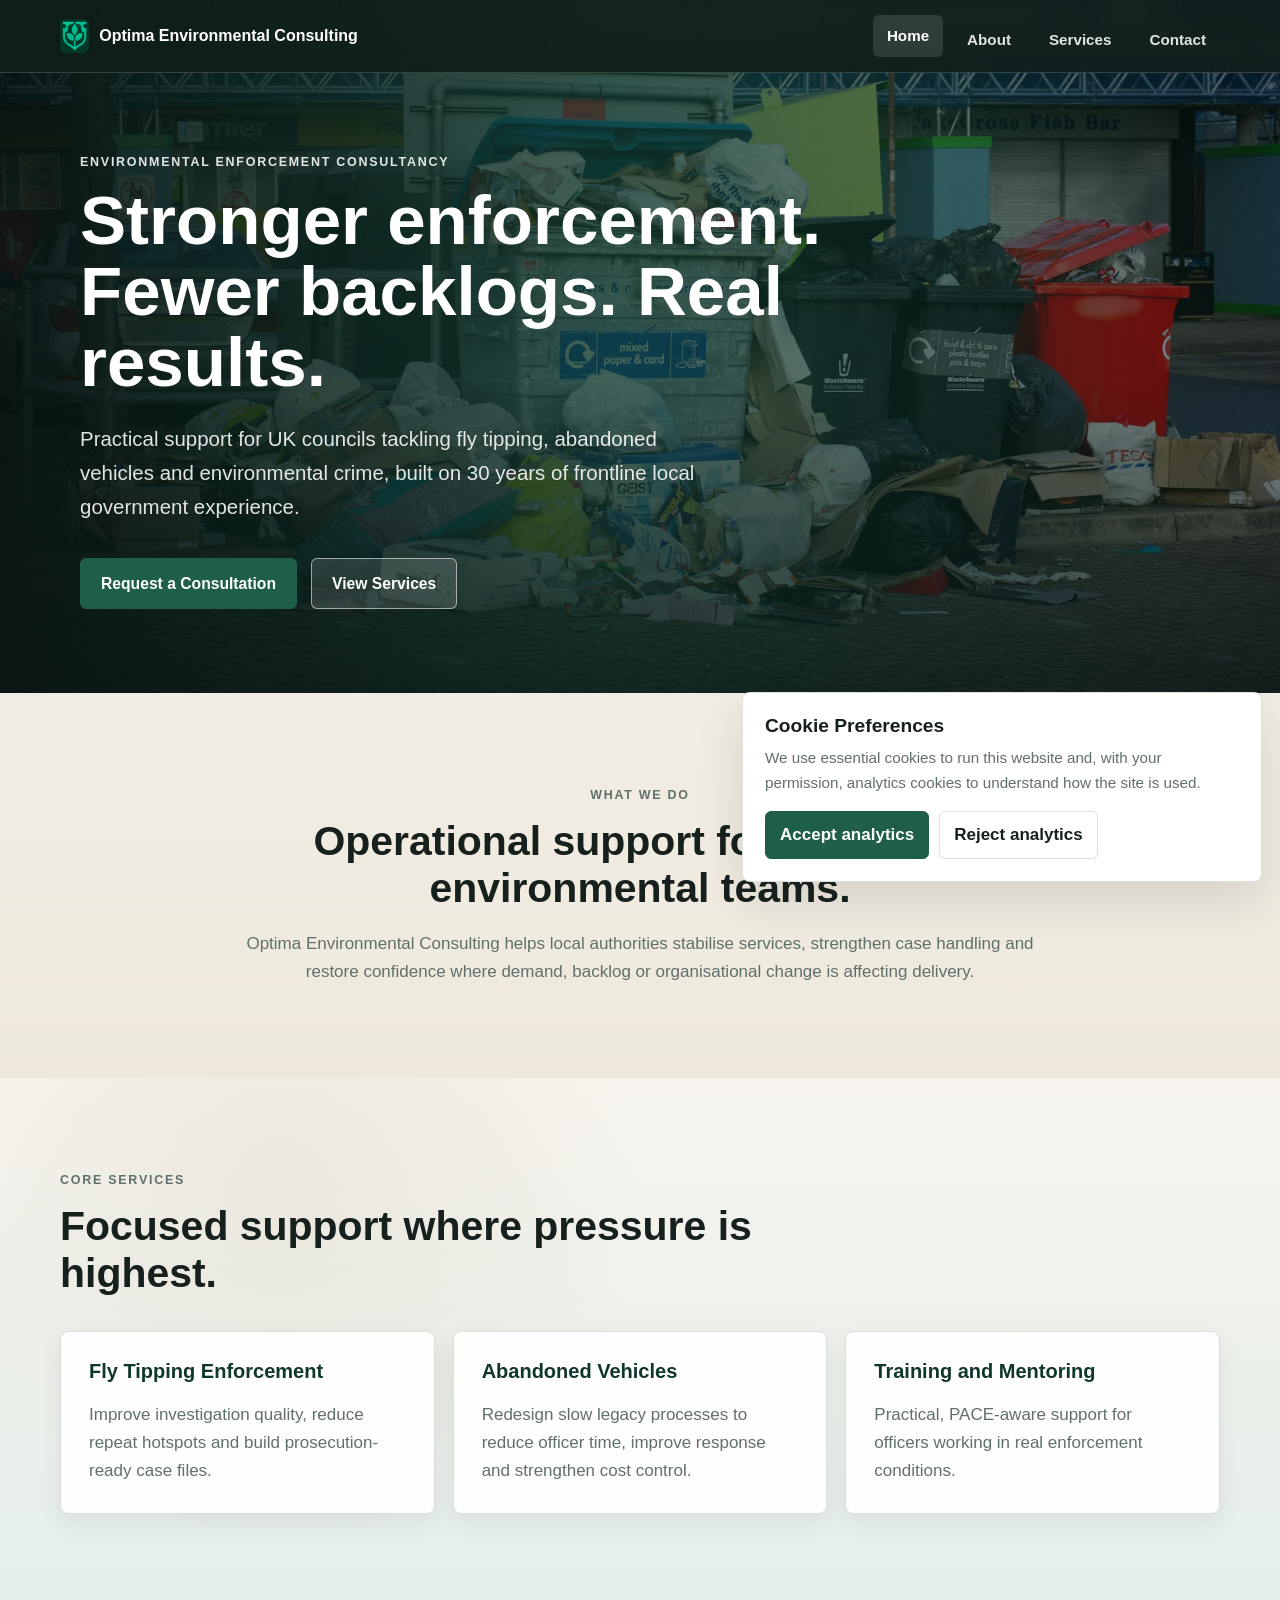
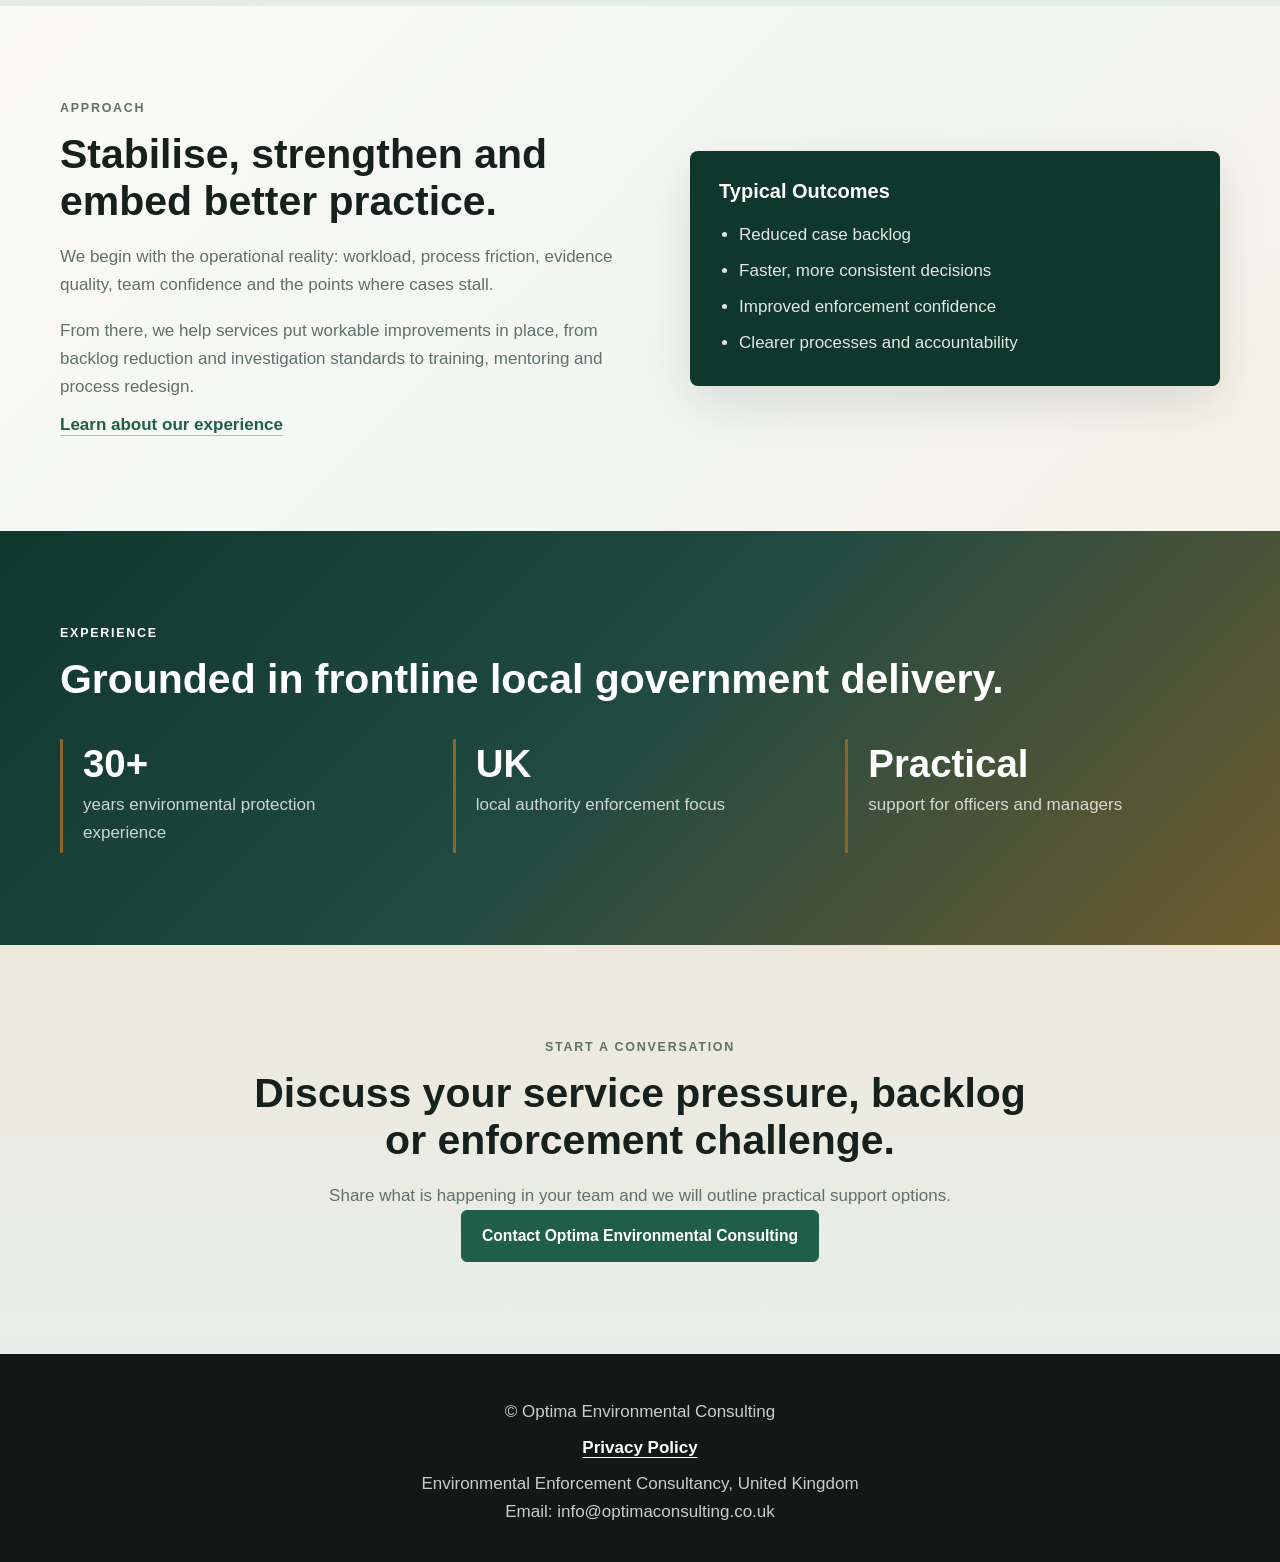
==== commit 8057d9ff: "Add Optima logo to nav and rename to Optima Environmental Consulting" ====
--- a/index.html
+++ b/index.html
@@ -3,8 +3,8 @@
 <head>
     <meta charset="UTF-8">
     <meta name="viewport" content="width=device-width, initial-scale=1.0">
-    <meta name="description" content="Optima Consulting supports UK councils with environmental enforcement, fly tipping, abandoned vehicles, training and operational improvement.">
-    <title>Optima Consulting | Environmental Enforcement Consultancy</title>
+    <meta name="description" content="Optima Environmental Consulting supports UK councils with environmental enforcement, fly tipping, abandoned vehicles, training and operational improvement.">
+    <title>Optima Environmental Consulting | Environmental Enforcement Consultancy</title>
 <link rel="canonical" href="https://optimaconsulting.co.uk/">
     <!-- Google Tag Manager Snippet -->
     <script async src="https://www.googletagmanager.com/gtag/js?id=G-P6N0KNTGHP"></script>
@@ -47,7 +47,7 @@
                 <p class="eyebrow">What We Do</p>
                 <h2>Operational support for stretched environmental teams.</h2>
                 <p>
-                    Optima Consulting helps local authorities stabilise services, strengthen case handling and restore confidence where demand, backlog or organisational change is affecting delivery.
+                    Optima Environmental Consulting helps local authorities stabilise services, strengthen case handling and restore confidence where demand, backlog or organisational change is affecting delivery.
                 </p>
             </div>
         </section>
@@ -133,7 +133,7 @@
                 <p>
                     Share what is happening in your team and we will outline practical support options.
                 </p>
-                <a href="contact.html" class="btn">Contact Optima Consulting</a>
+                <a href="contact.html" class="btn">Contact Optima Environmental Consulting</a>
             </div>
         </section>
     </main>
--- a/css/style.css
+++ b/css/style.css
@@ -73,10 +73,21 @@
 }
 
 .navbar-brand {
+    display: flex;
+    align-items: center;
+    gap: 10px;
     color: #fff;
     font-size: 1rem;
     font-weight: 800;
     text-decoration: none;
+    line-height: 1.1;
+}
+
+.navbar-logo {
+    height: 34px;
+    width: auto;
+    border-radius: 6px;
+    flex-shrink: 0;
 }
 
 .navbar-list {
